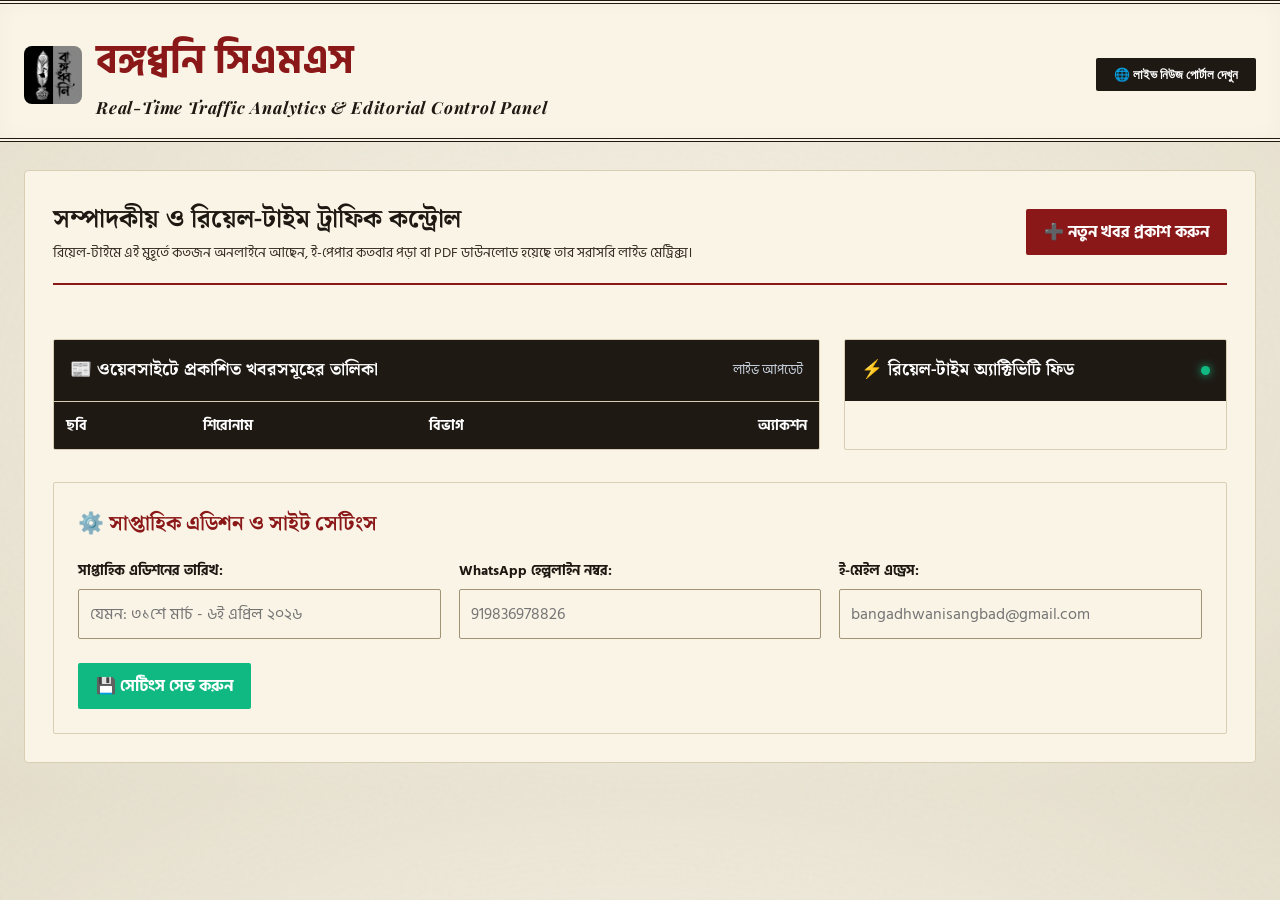
==== admin.html @ 68b6a3e7 "Initial commit for Bongo Dhoni frontend" ====
<!DOCTYPE html>
<html lang="bn">
<head>
  <meta charset="UTF-8">
  <meta name="viewport" content="width=device-width, initial-scale=1.0">
  <title>বঙ্গধ্বনি | এডমিন ড্যাশবোর্ড ও রিয়েল-টাইম ট্রাফিক কন্ট্রোল</title>
  <link rel="stylesheet" href="styles.css">
</head>
<body>

  <!-- ADMIN HEADER -->
  <header class="brand-header" style="padding: 24px 0 16px;">
    <div class="container brand-header-content" style="flex-direction: row; justify-content: space-between; align-items: center;">
      <div style="display: flex; align-items: center; gap: 14px;">
        <img src="logo.png" style="width: 58px; height: 58px; object-fit: contain; border-radius: 8px;" />
        <div class="brand-logo-area" style="align-items: flex-start;">
          <h1 class="brand-title" style="font-size: 2.5rem; color: var(--crimson);">বঙ্গধ্বনি সিএমএস</h1>
          <div class="shimmer-tagline">Real-Time Traffic Analytics & Editorial Control Panel</div>
        </div>
      </div>
      <div>
        <a href="index.html" target="_blank" class="epaper-btn-header" style="background: var(--navy); color: #FFF;">🌐 লাইভ নিউজ পোর্টাল দেখুন</a>
      </div>
    </div>
  </header>

  <main class="container">
    <div class="admin-wrapper">
      
      <!-- TOP NAV & ACTION BUTTON -->
      <div class="admin-top-nav">
        <div>
          <h2 style="font-family: var(--font-serif); color: var(--text-1); font-size: 1.6rem;">সম্পাদকীয় ও রিয়েল-টাইম ট্রাফিক কন্ট্রোল</h2>
          <p style="font-size: 0.9rem; color: var(--text-2);">রিয়েল-টাইমে এই মুহূর্তে কতজন অনলাইনে আছেন, ই-পেপার কতবার পড়া বা PDF ডাউনলোড হয়েছে তার সরাসরি লাইভ মেট্রিক্স।</p>
        </div>
        <button class="btn-action-primary" onclick="openModal('article-create-modal')">
          ➕ নতুন খবর প্রকাশ করুন
        </button>
      </div>

      <!-- REAL-TIME DASHBOARD STATS (4 CARDS) -->
      <div class="stat-grid" id="admin-stats-row"></div>

      <!-- MAIN CONTENT SPLIT: ARTICLES TABLE & LIVE EVENT LOG -->
      <div style="display: grid; grid-template-columns: 2fr 1fr; gap: 24px; margin-bottom: 32px;">
        
        <!-- PUBLISHED ARTICLES TABLE -->
        <div class="table-container">
          <div style="padding: 16px; background: var(--navy); color: #FFF; font-weight: bold; border-bottom: 1px solid var(--border); display: flex; justify-content: space-between; align-items: center;">
            <span style="font-family: var(--font-serif); font-size: 1.1rem;">📰 ওয়েবসাইটে প্রকাশিত খবরসমূহের তালিকা</span>
            <span style="font-size: 0.84rem; font-weight: normal; color: #CBD5E1;">লাইভ আপডেট</span>
          </div>
          <table>
            <thead>
              <tr>
                <th>ছবি</th>
                <th>শিরোনাম</th>
                <th>বিভাগ</th>
                <th style="text-align: right;">অ্যাকশন</th>
              </tr>
            </thead>
            <tbody id="articles-table-body"></tbody>
          </table>
        </div>

        <!-- REAL-TIME LIVE EVENT ACTIVITY FEED -->
        <div style="background: var(--bg-card); border: 1px solid var(--border); border-radius: var(--radius-xs); overflow: hidden; display: flex; flex-direction: column;">
          <div style="padding: 16px; background: var(--navy); color: #FFF; font-weight: bold; font-family: var(--font-serif); font-size: 1.1rem; display: flex; align-items: center; justify-content: space-between;">
            <span>⚡ রিয়েল-টাইম অ্যাক্টিভিটি ফিড</span>
            <span style="display:inline-block; width:9px; height:9px; background:#10B981; border-radius:50%; box-shadow: 0 0 8px #10B981;"></span>
          </div>
          <div id="event-logs-list" style="overflow-y: auto; max-height: 440px; flex-grow: 1;"></div>
        </div>

      </div>

      <!-- SITE & EDITION SETTINGS FORM -->
      <div style="background: var(--bg-card); border: 1px solid var(--border); border-radius: var(--radius-xs); padding: 24px;">
        <h3 style="font-family: var(--font-serif); margin-bottom: 18px; color: var(--crimson); font-size: 1.3rem;">⚙️ সাপ্তাহিক এডিশন ও সাইট সেটিংস</h3>
        <form onsubmit="saveSettingsHandler(event)">
          <div style="display: grid; grid-template-columns: 1fr 1fr 1fr; gap: 18px;">
            <div class="form-group">
              <label>সাপ্তাহিক এডিশনের তারিখ:</label>
              <input type="text" id="set-edition-date" class="form-control" placeholder="যেমন: ৩১শে মার্চ - ৬ই এপ্রিল ২০২৬" />
            </div>
            <div class="form-group">
              <label>WhatsApp হেল্পলাইন নম্বর:</label>
              <input type="text" id="set-hotline" class="form-control" placeholder="919836978826" />
            </div>
            <div class="form-group">
              <label>ই-মেইল এড্রেস:</label>
              <input type="email" id="set-email" class="form-control" placeholder="bangadhwanisangbad@gmail.com" />
            </div>
          </div>
          <button type="submit" class="btn-action-primary" style="background: #10B981; color: #FFF; margin-top: 8px;">💾 সেটিংস সেভ করুন</button>
        </form>
      </div>

    </div>
  </main>

  <!-- CREATE NEW ARTICLE MODAL -->
  <div class="modal-backdrop" id="article-create-modal">
    <div class="article-modal" style="max-width: 720px;">
      <div class="article-modal-header" style="display:flex; justify-content:space-between; align-items:center; margin-bottom:16px;">
        <h2 style="font-family: var(--font-serif); color: var(--crimson);">➕ নতুন খবর প্রকাশ ফর্ম</h2>
        <button class="btn-icon" onclick="closeModal('article-create-modal')" style="font-size: 1.5rem;">✕</button>
      </div>

      <form id="create-article-form" onsubmit="submitNewArticleForm(event)">
        <div class="form-group">
          <label>খবরের বিভাগ (Category):</label>
          <select id="new-art-category" class="form-control" required>
            <option value="rajya">রাজ্য-রাজধানী (State & Capital)</option>
            <option value="desh">দেশ ও রাজনীতি (National)</option>
            <option value="bharat">ভারত ডায়েরি (India Diary)</option>
            <option value="neighbour">প্রতিবেশীর উত্থান (Neighbour)</option>
            <option value="history">ইতিহাস ও কৃষ্টি (History & Culture)</option>
            <option value="opinion">আপনার দৃষ্টি (Opinion & Reader Tip)</option>
          </select>
        </div>


        <div class="form-group">
          <label>খবরের প্রধান শিরোনাম (Headline):</label>
          <input type="text" id="new-art-title" class="form-control" placeholder="শিরোনাম লিখুন..." required />
        </div>

        <div class="form-group">
          <label>সংক্ষিপ্ত তথ্য / সারসংক্ষেপ (Excerpt):</label>
          <textarea id="new-art-excerpt" class="form-control" placeholder="প্রথম অনুচ্ছেদ বা হাইলাইট..." required></textarea>
        </div>

        <div class="form-group">
          <label>ছবি (Image URL):</label>
          <input type="url" id="new-art-image" class="form-control" placeholder="https://images.unsplash.com/photo-..." />
        </div>

        <div class="form-group">
          <label>রিপোর্টার / লেখকের নাম:</label>
          <input type="text" id="new-art-author" class="form-control" placeholder="যেমন: নিজস্ব প্রতিনিধি / বিশ্বজিৎ গুহ" />
        </div>

        <div class="form-group">
          <label>সম্পূর্ণ বিষয়বস্তু (Full Body Content):</label>
          <textarea id="new-art-content" class="form-control" style="min-height:150px;" placeholder="খবরের সম্পূর্ণ মূল বয়ান..." required></textarea>
        </div>

        <div class="form-group" style="display: flex; align-items: center; gap: 8px;">
          <input type="checkbox" id="new-art-hero" style="width: 18px; height: 18px;" />
          <label for="new-art-hero" style="margin-bottom:0; cursor:pointer;">এই খবরটিকে হোমপেজের প্রধান 'Hero Lead' খবর হিসেব পিন করুন</label>
        </div>

        <div style="text-align: right; margin-top: 20px;">
          <button type="button" class="btn-icon" onclick="closeModal('article-create-modal')" style="padding: 10px 16px; margin-right: 8px;">বাতিল</button>
          <button type="submit" class="btn-action-primary">🚀 তাত্ক্ষণিক প্রকাশ করুন (Publish Now)</button>
        </div>
      </form>
    </div>
  </div>

  <!-- EDIT EXISTING ARTICLE MODAL -->
  <div class="modal-backdrop" id="article-edit-modal">
    <div class="article-modal" style="max-width: 720px;">
      <div class="article-modal-header" style="display:flex; justify-content:space-between; align-items:center; margin-bottom:16px;">
        <h2 style="font-family: var(--font-serif); color: var(--crimson);">✏️ খবর সম্পাদনা ফর্ম</h2>
        <button class="btn-icon" onclick="closeModal('article-edit-modal')" style="font-size: 1.5rem;">✕</button>
      </div>

      <form id="edit-article-form" onsubmit="submitEditArticleForm(event)">
        <input type="hidden" id="edit-art-id" />

        <div class="form-group">
          <label>খবরের বিভাগ (Category):</label>
          <select id="edit-art-category" class="form-control" required>
            <option value="rajya">রাজ্য-রাজধানী (State & Capital)</option>
            <option value="desh">দেশ ও রাজনীতি (National)</option>
            <option value="bharat">ভারত ডায়েরি (India Diary)</option>
            <option value="neighbour">প্রতিবেশীর উত্থান (Neighbour)</option>
            <option value="history">ইতিহাস ও কৃষ্টি (History & Culture)</option>
            <option value="opinion">আপনার দৃষ্টি (Opinion & Reader Tip)</option>
          </select>
        </div>

        <div class="form-group">
          <label>খবরের প্রধান শিরোনাম (Headline):</label>
          <input type="text" id="edit-art-title" class="form-control" required />
        </div>

        <div class="form-group">
          <label>সংক্ষিপ্ত তথ্য / সারসংক্ষেপ (Excerpt):</label>
          <textarea id="edit-art-excerpt" class="form-control" required></textarea>
        </div>

        <div class="form-group">
          <label>ছবি (Image URL):</label>
          <input type="url" id="edit-art-image" class="form-control" />
        </div>

        <div class="form-group">
          <label>রিপোর্টার / লেখকের নাম:</label>
          <input type="text" id="edit-art-author" class="form-control" />
        </div>

        <div class="form-group">
          <label>সম্পূর্ণ বিষয়বস্তু (Full Body Content):</label>
          <textarea id="edit-art-content" class="form-control" style="min-height:150px;" required></textarea>
        </div>

        <div class="form-group" style="display: flex; align-items: center; gap: 8px;">
          <input type="checkbox" id="edit-art-hero" style="width: 18px; height: 18px;" />
          <label for="edit-art-hero" style="margin-bottom:0; cursor:pointer;">এই খবরটিকে হোমপেজের প্রধান 'Hero Lead' খবর হিসেব পিন করুন</label>
        </div>

        <div style="text-align: right; margin-top: 20px;">
          <button type="button" class="btn-icon" onclick="closeModal('article-edit-modal')" style="padding: 10px 16px; margin-right: 8px;">বাতিল</button>
          <button type="submit" class="btn-action-primary" style="background:#2563EB; color:#FFF;">💾 পরিবর্তন সেভ করুন</button>
        </div>
      </form>
    </div>
  </div>

  <script src="cms-store.js"></script>
  <script src="admin.js"></script>
</body>
</html>
---- styles.css ----
/* ============================================================
   বঙ্গধ্বনি — Premium Vintage Retro Newspaper & Digital Journal
   Dribbble Retro Newspaper Inspired Aesthetic
   Palette: Aged Newsprint Parchment / Deep Ink Black / Vintage Crimson Red
   Typography: Noto Serif Bengali + Playfair Display + Cinzel + IM Fell English
   ============================================================ */

@import url('https://fonts.googleapis.com/css2?family=Cinzel:wght@500;700;900&family=IM+Fell+English:ital@0;1&family=Playfair+Display:ital,wght@0,600;0,800;0,900;1,600&family=Noto+Serif+Bengali:wght@400;500;600;700;800;900&family=Hind+Siliguri:wght@300;400;500;600;700&family=Inter:wght@400;500;600;700&display=swap');

/* ── DESIGN TOKENS (VINTAGE PARCHMENT NEWSPAPER THEME DEFAULT) ── */
:root, html[data-theme="light"] {
  /* Core Vintage Colors */
  --crimson:          #8B1818;
  --crimson-hover:    #6E1212;
  --crimson-dim:      rgba(139, 24, 24, 0.08);
  --crimson-border:   rgba(139, 24, 24, 0.3);

  --navy:             #1F1914;
  --navy-light:       #2E261F;

  /* Backgrounds — Aged Vintage Parchment Paper */
  --bg-base:          #F3ECD8;
  --bg-surface:       #F9F4E6;
  --bg-raised:        #EBE2C9;
  --bg-card:          #F9F4E6;
  --bg-card-hover:    #F2EBD7;
  --bg-glass:         rgba(249, 244, 230, 0.95);
  --bg-glass-light:   rgba(31, 25, 20, 0.03);
  --bg-quote:         #EAE0C5;

  /* Ink Text Colors */
  --text-1:           #1E1812;
  --text-2:           #382D22;
  --text-3:           #594939;
  --text-muted:       #806F5A;
  --text-link:        var(--crimson);

  /* Borders & Column Dividers */
  --border:           #D9CDB4;
  --border-strong:    #A39375;
  --border-crimson:   var(--crimson);

  /* Shadows */
  --shadow-sm:        0 2px 6px rgba(30, 24, 18, 0.08);
  --shadow-md:        0 8px 24px rgba(30, 24, 18, 0.12);
  --shadow-lg:        0 18px 45px rgba(30, 24, 18, 0.16);
  --shadow-crimson:   0 6px 24px rgba(139, 24, 24, 0.25);

  /* Fonts */
  --font-display:     'Cinzel', 'Playfair Display', Georgia, serif;
  --font-sans:        'Hind Siliguri', -apple-system, sans-serif;
  --font-serif:       'Noto Serif Bengali', 'Playfair Display', Georgia, serif;
  --font-vintage:     'Playfair Display', 'IM Fell English', Georgia, serif;
  --font-ui:          'Inter', sans-serif;

  /* Layout & Radii */
  --container:        1340px;
  --radius-xs:        2px;
  --radius-sm:        4px;
  --radius:           6px;
  --radius-lg:        10px;
  --radius-xl:        14px;

  /* Transitions */
  --ease:             cubic-bezier(0.16, 1, 0.3, 1);
  --transition:       0.28s var(--ease);
}

/* ── DARK MODE OVERRIDES (VINTAGE DARK INK) ──────────────── */
html[data-theme="dark"] {
  --bg-base:          #16120E;
  --bg-surface:       #201B15;
  --bg-raised:        #28221B;
  --bg-card:          #201B15;
  --bg-card-hover:    #2A231C;
  --bg-glass:         rgba(32, 27, 21, 0.92);
  --bg-glass-light:   rgba(255, 255, 255, 0.04);
  --bg-quote:         #2D251D;

  --text-1:           #F4ECD8;
  --text-2:           #D4C7A9;
  --text-3:           #A8997A;
  --text-muted:       #7A6E56;

  --border:           rgba(244, 236, 216, 0.15);
  --border-strong:    rgba(244, 236, 216, 0.28);

  --shadow-sm:        0 2px 8px rgba(0, 0, 0, 0.5);
  --shadow-md:        0 10px 28px rgba(0, 0, 0, 0.65);
  --shadow-lg:        0 20px 50px rgba(0, 0, 0, 0.8);
}

/* ── RESET & BASE STYLES ───────────────────────────────── */
*, *::before, *::after { box-sizing: border-box; margin: 0; padding: 0; }
html { font-size: 16px; scroll-behavior: smooth; -webkit-text-size-adjust: 100%; }
body {
  font-family: var(--font-sans);
  background: var(--bg-base);
  background-image: 
    radial-gradient(ellipse at center, rgba(255,255,255,0.4) 0%, rgba(0,0,0,0.06) 100%),
    url("data:image/svg+xml,%3Csvg viewBox='0 0 200 200' xmlns='http://www.w3.org/2000/svg'%3E%3Cfilter id='noiseFilter'%3E%3CfeTurbulence type='fractalNoise' baseFrequency='0.8' numOctaves='3' stitchTiles='stitch'/%3E%3C/filter%3E%3Crect width='100%25' height='100%25' filter='url(%23noiseFilter)' opacity='0.035'/%3E%3C/svg%3E");
  color: var(--text-1);
  line-height: 1.65;
  -webkit-font-smoothing: antialiased;
  -moz-osx-font-smoothing: grayscale;
  overflow-x: hidden;
  transition: background-color var(--transition), color var(--transition);
}
a { color: inherit; text-decoration: none; }
ul { list-style: none; }
img { 
  max-width: 100%; 
  height: auto; 
  display: block; 
}
.paper-sheet img, 
.epaper-thumbs-sidebar img, 
.hero-img-wrapper img, 
.sub-card-img img,
.real-logo-img {
  filter: none !important;
  image-rendering: -webkit-optimize-contrast;
}
button, input, select, textarea { font-family: inherit; font-size: inherit; }

/* Custom Scrollbar */
::-webkit-scrollbar { width: 8px; height: 8px; }
::-webkit-scrollbar-track { background: var(--bg-base); }
::-webkit-scrollbar-thumb { background: var(--border-strong); border-radius: 4px; }
::-webkit-scrollbar-thumb:hover { background: var(--crimson); }

/* ── SCROLL REVEAL ANIMATIONS ───────────────────────────── */
.reveal {
  opacity: 1;
  transform: translateY(0);
  transition: opacity 0.6s var(--ease), transform 0.6s var(--ease);
}
.reveal.visible {
  opacity: 1;
  transform: translateY(0);
}

.container {
  max-width: var(--container);
  margin: 0 auto;
  padding: 0 24px;
}

/* ── BADGES & TAGS ─────────────────────────────────────── */
.badge {
  display: inline-flex;
  align-items: center;
  gap: 5px;
  padding: 4px 10px;
  font-size: 0.72rem;
  font-weight: 700;
  border-radius: var(--radius-xs);
  letter-spacing: 0.3px;
  font-family: var(--font-ui);
  white-space: nowrap;
}
.badge-crimson {
  background: var(--crimson);
  color: #FFFFFF;
}
.badge-navy {
  background: var(--navy);
  color: #FFFFFF;
}
.badge-outline {
  background: transparent;
  border: 1px solid var(--crimson);
  color: var(--crimson);
}
.badge-live {
  background: rgba(16, 185, 129, 0.12);
  color: #10B981;
  border: 1px solid rgba(16, 185, 129, 0.3);
}

/* ================================================================
   TOP UTILITY BAR — Newspaper Edition Strip
   ================================================================ */
.top-bar {
  background: var(--navy);
  color: #F8FAFC;
  position: relative;
  z-index: 300;
}
.top-bar-content {
  display: flex;
  justify-content: space-between;
  align-items: center;
  height: 42px;
  gap: 16px;
}
.date-weather-info {
  display: flex;
  align-items: center;
  gap: 20px;
}
.date-item, .weather-item {
  display: flex;
  align-items: center;
  gap: 6px;
  color: #CBD5E1;
  font-size: 0.78rem;
  font-family: var(--font-ui);
  font-weight: 500;
}
.btn-location-trigger {
  background: transparent;
  border: none;
  color: inherit;
  font-family: inherit;
  font-size: inherit;
  cursor: pointer;
  display: inline-flex;
  align-items: center;
  gap: 4px;
  padding: 2px 6px;
  border-radius: 4px;
  transition: all 0.2s var(--ease);
}
.btn-location-trigger:hover {
  background: rgba(255, 255, 255, 0.18);
  color: #FFD700;
}
.top-bar-actions { display: flex; align-items: center; gap: 10px; }

.btn-icon {
  background: rgba(255, 255, 255, 0.1);
  border: 1px solid rgba(255, 255, 255, 0.15);
  color: #F8FAFC;
  cursor: pointer;
  padding: 5px 12px;
  border-radius: var(--radius-xs);
  display: flex;
  align-items: center;
  gap: 5px;
  font-size: 0.76rem;
  font-family: var(--font-ui);
  font-weight: 600;
  transition: all var(--transition);
}
.btn-icon:hover {
  background: var(--crimson);
  border-color: var(--crimson);
  color: #FFFFFF;
}

/* ================================================================
   CLASSIC VINTAGE RETRO NEWSPAPER MASTHEAD (DOUBLE-RULE BORDERS & EARPIECES)
   ================================================================ */
.vintage-header-tag {
  font-family: var(--font-vintage);
  font-size: 0.76rem;
  color: #D4C7A9;
  letter-spacing: 0.5px;
  background: rgba(255,255,255,0.1);
  padding: 3px 8px;
  border-radius: 2px;
  border: 1px dashed rgba(255,255,255,0.25);
}

.brand-header {
  position: relative;
  background: var(--bg-surface);
  padding: 20px 0 16px;
  text-align: center;
  border-top: 4px double var(--navy);
  border-bottom: 4px double var(--navy);
  box-shadow: inset 0 0 20px rgba(0,0,0,0.03);
}

.brand-header-content {
  display: flex;
  flex-direction: column;
  align-items: center;
  gap: 12px;
}

.vintage-masthead-grid {
  display: grid;
  grid-template-columns: 220px 1fr 220px;
  align-items: center;
  gap: 20px;
  width: 100%;
}

@media (max-width: 900px) {
  .vintage-masthead-grid {
    grid-template-columns: 1fr;
    text-align: center;
  }
}

.earpiece-box {
  background: var(--bg-raised);
  border: 2px solid var(--text-1);
  padding: 10px 14px;
  border-radius: 2px;
  display: flex;
  flex-direction: column;
  gap: 4px;
  text-align: center;
  position: relative;
  box-shadow: 2px 2px 0px var(--text-1);
}

.earpiece-title {
  font-family: var(--font-serif);
  font-size: 0.95rem;
  font-weight: 800;
  color: var(--crimson);
  border-bottom: 1px solid var(--border-strong);
  padding-bottom: 4px;
  letter-spacing: 0.5px;
}

.earpiece-detail {
  font-size: 0.78rem;
  font-weight: 600;
  color: var(--text-2);
  font-family: var(--font-ui);
}

.vintage-stamp-sm {
  display: inline-block;
  margin-top: 4px;
  padding: 2px 6px;
  font-size: 0.68rem;
  font-weight: 800;
  color: var(--crimson);
  border: 1.5px dashed var(--crimson);
  border-radius: 2px;
  transform: rotate(-2deg);
  background: rgba(139, 24, 24, 0.05);
}

.brand-logo-area {
  display: flex;
  flex-direction: column;
  align-items: center;
}

.logo-anchor {
  display: flex;
  align-items: center;
  justify-content: center;
  text-decoration: none;
  gap: 16px;
}

.brand-logo-wrapper {
  display: flex;
  align-items: center;
  gap: 16px;
}

.real-logo-img.vintage-logo-img {
  width: 88px;
  height: 88px;
  object-fit: contain;
  border-radius: 4px;
  border: 2px solid var(--text-1);
  padding: 4px;
  background: #FFF;
  filter: sepia(0.2) contrast(1.1);
  box-shadow: 3px 3px 0px var(--text-1);
}

.brand-title.vintage-title {
  font-family: var(--font-serif);
  font-size: 4.4rem;
  font-weight: 900;
  line-height: 1.05;
  letter-spacing: -1.5px;
  color: var(--crimson);
  text-shadow: 2px 2px 0px rgba(0, 0, 0, 0.08);
}

.vintage-ornament-line {
  color: var(--border-strong);
  font-size: 0.8rem;
  letter-spacing: 2px;
}

.brand-tagline-wrap {
  display: flex;
  align-items: center;
  justify-content: center;
  gap: 10px;
  margin-top: 4px;
}

.category-section-block {
  scroll-margin-top: 90px;
  transition: all 0.4s ease;
}

.shimmer-tagline {
  font-family: var(--font-vintage);
  font-size: 1.05rem;
  font-weight: 700;
  color: var(--text-1);
  letter-spacing: 0.8px;
  font-style: italic;
}

/* Vintage Sub-Bar Rules */
.vintage-sub-bar {
  display: flex;
  align-items: center;
  justify-content: space-around;
  gap: 16px;
  margin-top: 10px;
  padding: 8px 12px;
  border-top: 2px double var(--text-1);
  border-bottom: 2px double var(--text-1);
  width: 100%;
}

.meta-pill-vintage {
  font-family: var(--font-serif);
  font-size: 0.82rem;
  font-weight: 700;
  color: var(--text-2);
  text-transform: uppercase;
  letter-spacing: 0.5px;
}

.epaper-btn-header.vintage-btn {
  background: var(--navy);
  color: #FFFFFF;
  border: 1px solid var(--text-1);
  box-shadow: 2px 2px 0px var(--crimson);
  font-family: var(--font-serif);
  font-weight: 800;
}
.epaper-btn-header.vintage-btn:hover {
  background: var(--crimson);
  color: #FFF;
  transform: translateY(-1px);
}

/* ── VINTAGE DROP CAPS & NEWSPAPER TYPOGRAPHY ─────────────── */
.hero-excerpt::first-letter, 
.editorial-quote-text::first-letter,
.article-modal-body p:first-of-type::first-letter {
  font-size: 3.6rem;
  float: left;
  font-family: var(--font-vintage);
  font-weight: 900;
  line-height: 0.75;
  margin-right: 12px;
  margin-top: 4px;
  color: var(--crimson);
  text-shadow: 1px 1px 0px var(--bg-quote);
  border: 1px solid var(--border-strong);
  padding: 2px 8px 0px 8px;
  background: var(--bg-raised);
}

.epaper-btn-header {
  display: inline-flex;
  align-items: center;
  gap: 6px;
  background: var(--crimson);
  color: #FFFFFF;
  padding: 6px 18px;
  border-radius: var(--radius-xs);
  font-weight: 700;
  font-size: 0.8rem;
  font-family: var(--font-ui);
  cursor: pointer;
  border: none;
  transition: all var(--transition);
}
.epaper-btn-header:hover {
  background: var(--crimson-hover);
  transform: translateY(-1px);
}

/* ================================================================
   TOP CATEGORY NAVIGATION BAR
   ================================================================ */
.main-nav {
  background: linear-gradient(90deg, #700B0B 0%, #8B1818 50%, #700B0B 100%);
  color: #FFFFFF;
  position: sticky;
  top: 0;
  z-index: 200;
  box-shadow: 0 4px 12px rgba(0, 0, 0, 0.25);
  border-bottom: 2px solid #D4AF37;
}

.nav-container {
  display: flex;
  align-items: center;
  justify-content: space-between;
  height: 48px;
  gap: 12px;
}

.nav-links {
  display: flex;
  align-items: center;
  height: 100%;
  overflow-x: auto;
  scrollbar-width: none;
  gap: 4px;
  flex-grow: 1;
  min-width: 0;
}
.nav-links::-webkit-scrollbar { display: none; }

.nav-link {
  color: rgba(255, 255, 255, 0.92);
  padding: 0 14px;
  height: 100%;
  display: flex;
  align-items: center;
  font-size: 0.88rem;
  font-weight: 700;
  white-space: nowrap;
  transition: all var(--transition);
  position: relative;
  border-bottom: 3px solid transparent;
}

.nav-link:hover {
  color: #FFD700;
  background: rgba(0, 0, 0, 0.15);
  border-bottom-color: #FFD700;
}

.nav-link.active {
  color: #FFFFFF;
  background: rgba(0, 0, 0, 0.3);
  font-weight: 900;
  border-bottom: 3px solid #FFD700;
}
  cursor: pointer;
  border-bottom: 3px solid transparent;
}
.nav-link:hover {
  color: #FFFFFF;
  background: rgba(0, 0, 0, 0.15);
}
.nav-link.active {
  color: #FFFFFF;
  background: rgba(0, 0, 0, 0.22);
  border-bottom-color: #FFFFFF;
}

.nav-right-tools { display: flex; align-items: center; gap: 8px; flex-shrink: 0; }
.btn-nav-action {
  background: #FFFFFF;
  color: var(--crimson);
  padding: 6px 14px;
  border-radius: var(--radius-xs);
  cursor: pointer;
  display: flex;
  align-items: center;
  gap: 6px;
  font-size: 0.8rem;
  font-weight: 700;
  border: none;
  transition: all var(--transition);
}
.btn-nav-action:hover {
  background: var(--bg-raised);
  color: var(--navy);
}

/* ================================================================
   BREAKING NEWS TICKER (ANANDABAZAR STYLE)
   ================================================================ */
.ticker-wrapper {
  background: var(--bg-surface);
  border-bottom: 1px solid var(--border);
  padding: 10px 0;
  display: flex;
  align-items: center;
  gap: 14px;
  overflow: hidden;
}
.ticker-label {
  background: var(--crimson);
  color: #FFF;
  padding: 4px 12px;
  font-size: 0.72rem;
  font-weight: 800;
  text-transform: uppercase;
  font-family: var(--font-ui);
  display: flex;
  align-items: center;
  gap: 5px;
  flex-shrink: 0;
  border-radius: var(--radius-xs);
}
.ticker-marquee {
  flex-grow: 1;
  overflow: hidden;
  display: flex;
  align-items: center;
  mask-image: linear-gradient(90deg, transparent, black 3%, black 97%, transparent);
  -webkit-mask-image: linear-gradient(90deg, transparent, black 3%, black 97%, transparent);
}
.ticker-items {
  display: inline-flex;
  align-items: center;
  animation: marquee 45s linear infinite;
  white-space: nowrap;
}
.ticker-items:hover { animation-play-state: paused; }
.ticker-item {
  display: inline-flex;
  align-items: center;
  gap: 8px;
  padding: 0 32px 0 0;
  font-size: 0.88rem;
  font-weight: 600;
  color: var(--text-1);
  cursor: pointer;
  transition: color var(--transition);
}
.ticker-item:hover { color: var(--crimson); }

/* ================================================================
   DISTRICT NEWS SWITCHER (জেলার খবর - ANANDABAZAR PATRIKA STYLE)
   ================================================================ */
.district-bar {
  background: var(--bg-surface);
  border-bottom: 1px solid var(--border);
  padding: 12px 0;
}
.district-title {
  font-size: 0.85rem;
  font-weight: 800;
  color: var(--crimson);
  font-family: var(--font-serif);
  margin-right: 12px;
  flex-shrink: 0;
}
.district-pills {
  display: flex;
  align-items: center;
  gap: 8px;
  overflow-x: auto;
  scrollbar-width: none;
}
.district-pills::-webkit-scrollbar { display: none; }
.district-btn {
  background: var(--bg-raised);
  border: 1px solid var(--border);
  color: var(--text-2);
  padding: 5px 14px;
  border-radius: var(--radius-xs);
  font-size: 0.82rem;
  font-weight: 600;
  cursor: pointer;
  white-space: nowrap;
  transition: all var(--transition);
}
.district-btn:hover, .district-btn.active {
  background: var(--navy);
  color: #FFFFFF;
  border-color: var(--navy);
}

/* ================================================================
   MAIN NEWSPAPER CONTENT LAYOUT
   ================================================================ */
.main-content-layout {
  padding: 16px 0 44px;
  display: flex;
  flex-direction: column;
  gap: 24px;
}

.category-section-block {
  scroll-margin-top: 90px;
  background: var(--bg-card);
  border: 1px solid var(--border-strong);
  border-radius: var(--radius-sm);
  padding: 20px 24px;
  box-shadow: 0 2px 8px rgba(0, 0, 0, 0.04);
}

/* ── HERO LEAD STORY SECTION ───────────────────────────── */
.hero-news-card {
  display: grid;
  grid-template-columns: 1.4fr 1fr;
  gap: 28px;
  background: var(--bg-card);
  border: 1px solid var(--border);
  border-radius: var(--radius-sm);
  padding: 24px;
  cursor: pointer;
  transition: all var(--transition);
}
.hero-news-card:hover {
  border-color: var(--crimson);
  box-shadow: var(--shadow-md);
}

.hero-img-wrapper {
  width: 100%;
  height: 360px;
  border-radius: var(--radius-xs);
  overflow: hidden;
}
.hero-img-wrapper img {
  width: 100%;
  height: 100%;
  object-fit: cover;
  transition: transform 0.5s var(--ease);
}
.hero-news-card:hover .hero-img-wrapper img { transform: scale(1.04); }

.hero-body {
  display: flex;
  flex-direction: column;
  gap: 14px;
  justify-content: center;
}
.hero-title {
  font-family: var(--font-serif);
  font-size: 2.1rem;
  font-weight: 900;
  line-height: 1.3;
  color: var(--text-1);
  transition: color var(--transition);
}
.hero-news-card:hover .hero-title { color: var(--crimson); }

.hero-excerpt {
  font-size: 0.96rem;
  color: var(--text-2);
  line-height: 1.7;
}

.hero-bullets {
  list-style: none;
  display: flex;
  flex-direction: column;
  gap: 6px;
  font-size: 0.88rem;
  color: var(--text-2);
  border-top: 1px solid var(--border);
  padding-top: 10px;
}
.hero-bullets li::before {
  content: '🔴 ';
  font-size: 0.7rem;
}

/* ── 3-COLUMN NEWSPAPER BENTO GRID ─────────────────────── */
.section-header {
  display: flex;
  align-items: center;
  justify-content: space-between;
  margin-bottom: 20px;
  border-bottom: 2px solid var(--navy);
  padding-bottom: 8px;
}
.section-title {
  font-family: var(--font-serif);
  font-size: 1.45rem;
  font-weight: 900;
  color: var(--crimson);
}

/* ── ANANDABAZAR PATRIKA 2-COLUMN SECTION GRID ───────────── */
.anandabazar-section-grid {
  display: grid;
  grid-template-columns: 1.35fr 1fr;
  gap: 20px;
}
@media (max-width: 900px) {
  .anandabazar-section-grid {
    grid-template-columns: 1fr;
  }
}

.anandabazar-lead-card {
  background: var(--bg-card);
  border: 1px solid var(--border-strong);
  border-radius: var(--radius-xs);
  padding: 16px;
  display: flex;
  flex-direction: column;
  gap: 12px;
  cursor: pointer;
  transition: all var(--transition);
}
.anandabazar-lead-card:hover {
  border-color: var(--crimson);
  box-shadow: 0 4px 12px rgba(0, 0, 0, 0.06);
}
.anandabazar-lead-thumb {
  width: 100%;
  height: 280px;
  border-radius: var(--radius-xs);
  overflow: hidden;
}
.anandabazar-lead-thumb img {
  width: 100%;
  height: 100%;
  object-fit: cover;
  transition: transform 0.4s ease;
}
.anandabazar-lead-card:hover .anandabazar-lead-thumb img {
  transform: scale(1.03);
}

.anandabazar-side-stack {
  display: flex;
  flex-direction: column;
  gap: 12px;
}
.anandabazar-side-item {
  display: grid;
  grid-template-columns: 125px 1fr;
  gap: 14px;
  background: var(--bg-card);
  border: 1px solid var(--border-strong);
  border-radius: var(--radius-xs);
  padding: 10px 12px;
  cursor: pointer;
  align-items: center;
  transition: all var(--transition);
}
.anandabazar-side-item:hover {
  border-color: var(--crimson);
  background: var(--bg-raised);
  transform: translateX(2px);
}
.anandabazar-side-thumb {
  width: 125px;
  height: 90px;
  border-radius: var(--radius-xs);
  overflow: hidden;
  flex-shrink: 0;
}
.anandabazar-side-thumb img {
  width: 100%;
  height: 100%;
  object-fit: cover;
  transition: transform 0.4s ease;
}
.anandabazar-side-item:hover .anandabazar-side-thumb img {
  transform: scale(1.05);
}

.sub-news-grid {
  display: grid;
  grid-template-columns: repeat(3, 1fr);
  gap: 24px;
}
.news-card-sub {
  background: var(--bg-card);
  border: 1px solid var(--border);
  border-radius: var(--radius-sm);
  overflow: hidden;
  display: flex;
  flex-direction: column;
  transition: all var(--transition);
  cursor: pointer;
}
.news-card-sub:hover {
  border-color: var(--crimson);
  box-shadow: var(--shadow-md);
  transform: translateY(-3px);
}
.sub-card-img {
  height: 180px;
  width: 100%;
  overflow: hidden;
}
.sub-card-img img {
  width: 100%;
  height: 100%;
  object-fit: cover;
  transition: transform 0.5s var(--ease);
}
.news-card-sub:hover .sub-card-img img { transform: scale(1.05); }

.sub-card-content {
  padding: 18px;
  display: flex;
  flex-direction: column;
  flex-grow: 1;
  gap: 10px;
}
.sub-card-title {
  font-family: var(--font-serif);
  font-size: 1.1rem;
  font-weight: 800;
  line-height: 1.4;
  color: var(--text-1);
  transition: color var(--transition);
}
.news-card-sub:hover .sub-card-title { color: var(--crimson); }
.sub-card-snippet {
  font-size: 0.88rem;
  color: var(--text-2);
  line-height: 1.6;
}

/* ── EDITORIAL & OPINION COLUMN (BEIGE QUOTE BOX) ───────── */
.editorial-pick-card {
  background: var(--bg-quote);
  border-left: 5px solid var(--crimson);
  border-radius: var(--radius-xs);
  padding: 28px 32px;
  box-shadow: var(--shadow-sm);
}
.editorial-quote-title {
  font-family: var(--font-serif);
  font-size: 1.45rem;
  font-weight: 900;
  color: var(--crimson);
  margin-bottom: 10px;
}
.editorial-quote-text {
  font-family: var(--font-serif);
  font-size: 1.08rem;
  line-height: 1.8;
  color: var(--text-1);
  margin-bottom: 14px;
}

/* ── CULTURE & HISTORY HORIZONTAL LIST ─────────────────── */
.culture-section-wrapper {
  background: var(--bg-surface);
  border: 1px solid var(--border);
  border-radius: var(--radius-sm);
  padding: 28px;
}
.news-horizontal-list {
  display: grid;
  grid-template-columns: repeat(2, 1fr);
  gap: 20px;
}
.news-card-h {
  padding: 14px;
  display: grid;
  grid-template-columns: 130px 1fr;
  gap: 16px;
  align-items: center;
  cursor: pointer;
  border: 1px solid var(--border);
  border-radius: var(--radius-xs);
  background: var(--bg-card);
  transition: all var(--transition);
}
.news-card-h:hover {
  border-color: var(--crimson);
  background: var(--bg-raised);
}
.news-card-h-img {
  width: 130px;
  height: 88px;
  border-radius: var(--radius-xs);
  overflow: hidden;
}
.news-card-h-img img {
  width: 100%;
  height: 100%;
  object-fit: cover;
}
.news-card-h-title {
  font-family: var(--font-serif);
  font-size: 1rem;
  font-weight: 800;
  line-height: 1.4;
  color: var(--text-1);
}
.news-card-h:hover .news-card-h-title { color: var(--crimson); }

/* ================================================================
   BOTTOM 3-WIDGET ROW
   ================================================================ */
.bottom-widgets-grid {
  display: grid;
  grid-template-columns: 1fr 1fr 1fr;
  gap: 24px;
}

.widget-card {
  background: var(--bg-surface);
  border-radius: var(--radius-sm);
  border: 1px solid var(--border);
  padding: 24px;
}
.widget-title {
  font-family: var(--font-serif);
  font-size: 1.2rem;
  font-weight: 900;
  color: var(--navy);
  margin-bottom: 18px;
  padding-bottom: 10px;
  border-bottom: 2px solid var(--crimson);
}
[data-theme="dark"] .widget-title { color: #F8FAFC; }

.trending-list { display: flex; flex-direction: column; gap: 10px; }
.trending-item {
  display: flex;
  gap: 14px;
  align-items: flex-start;
  padding: 10px;
  border-radius: var(--radius-xs);
  cursor: pointer;
  border-bottom: 1px solid var(--border);
  transition: all var(--transition);
}
.trending-item:last-child { border-bottom: none; }
.trending-item:hover { background: var(--bg-raised); }
.trending-num {
  font-family: var(--font-display);
  font-size: 1.6rem;
  font-weight: 900;
  color: var(--crimson);
  line-height: 1;
  min-width: 28px;
}
.trending-text {
  font-size: 0.88rem;
  font-weight: 700;
  line-height: 1.45;
  color: var(--text-1);
}
.trending-item:hover .trending-text { color: var(--crimson); }

/* e-Paper Box Widget */
.epaper-widget-card {
  background: var(--navy);
  color: #FFFFFF;
  border-radius: var(--radius-sm);
  padding: 24px;
  text-align: center;
}

/* ================================================================
   NEXT-LEVEL VINTAGE RETRO E-PAPER WIDGET CARD
   ================================================================ */
.epaper-widget-nextlevel {
  position: relative;
  background: linear-gradient(145deg, #1e1310 0%, #360c0c 45%, #150908 100%) !important;
  border: 2px solid #D4AF37 !important;
  border-radius: 16px !important;
  padding: 24px 20px !important;
  display: flex;
  flex-direction: column;
  align-items: center;
  text-align: center;
  gap: 14px;
  box-shadow: 0 12px 36px rgba(0, 0, 0, 0.4), inset 0 0 20px rgba(212, 175, 55, 0.12) !important;
  overflow: hidden;
  transition: transform 0.4s var(--ease), box-shadow 0.4s var(--ease);
}

.epaper-widget-nextlevel:hover {
  transform: translateY(-4px);
  box-shadow: 0 16px 45px rgba(139, 24, 24, 0.35), inset 0 0 25px rgba(212, 175, 55, 0.25) !important;
}

/* Gold Corner Ornaments */
.epaper-card-gold-corner {
  position: absolute;
  width: 24px;
  height: 24px;
  border: 2px solid #D4AF37;
  pointer-events: none;
}
.epaper-card-gold-corner.top-left {
  top: 8px; left: 8px;
  border-right: none; border-bottom: none;
}
.epaper-card-gold-corner.top-right {
  top: 8px; right: 8px;
  border-left: none; border-bottom: none;
}

.badge-vintage-gold {
  background: linear-gradient(90deg, #D4AF37, #FFF5C0, #D4AF37);
  color: #2D0808;
  font-family: var(--font-serif);
  font-size: 0.76rem;
  font-weight: 900;
  padding: 4px 14px;
  border-radius: 20px;
  letter-spacing: 0.8px;
  box-shadow: 0 2px 8px rgba(0, 0, 0, 0.3);
  text-transform: uppercase;
  display: inline-block;
  margin-bottom: 8px;
}

.epaper-card-title {
  font-family: var(--font-serif);
  font-size: 1.45rem;
  font-weight: 900;
  color: #FFFFFF;
  letter-spacing: 0.5px;
  text-shadow: 0 2px 4px rgba(0,0,0,0.5);
  margin-bottom: 4px;
}

.epaper-card-subtitle {
  font-size: 0.84rem;
  color: #E2E8F0;
  line-height: 1.5;
  max-width: 90%;
  margin: 0 auto;
}

/* 3D Layered Newspaper Stack Preview */
.epaper-3d-stack-wrapper {
  position: relative;
  width: 170px;
  height: 220px;
  margin: 8px 0;
  cursor: pointer;
  perspective: 1000px;
}

.epaper-stack-layer {
  position: absolute;
  width: 100%;
  height: 100%;
  border-radius: 4px;
  box-shadow: 0 8px 20px rgba(0, 0, 0, 0.4);
  transition: transform 0.4s var(--ease), box-shadow 0.4s var(--ease);
}

.epaper-stack-layer.layer-3 {
  background: #EFE4CC;
  transform: rotate(-6deg) translate(-8px, 6px);
  border: 1px solid #C5B695;
  opacity: 0.7;
}

.epaper-stack-layer.layer-2 {
  background: #F5EBD6;
  transform: rotate(4deg) translate(6px, 3px);
  border: 1px solid #D4C5A3;
  opacity: 0.85;
}

.epaper-stack-layer.layer-1 {
  background: #FFFFFF;
  transform: rotate(0deg) translate(0, 0);
  border: 2px solid #D4AF37;
  overflow: hidden;
}

.epaper-3d-stack-wrapper:hover .layer-1 {
  transform: translateY(-8px) scale(1.03);
  box-shadow: 0 14px 30px rgba(212, 175, 55, 0.4);
}
.epaper-3d-stack-wrapper:hover .layer-2 {
  transform: rotate(6deg) translate(10px, 4px);
}
.epaper-3d-stack-wrapper:hover .layer-3 {
  transform: rotate(-8deg) translate(-12px, 8px);
}

.epaper-real-page-scan {
  width: 100%;
  height: 100%;
  object-fit: cover;
  image-rendering: -webkit-optimize-contrast;
}

.epaper-page-curl-corner {
  position: absolute;
  bottom: 0;
  right: 0;
  width: 0;
  height: 0;
  border-style: solid;
  border-width: 0 0 24px 24px;
  border-color: transparent transparent rgba(0,0,0,0.15) transparent;
  box-shadow: -2px -2px 4px rgba(0,0,0,0.2);
}

.epaper-live-badge {
  position: absolute;
  bottom: 6px;
  left: 6px;
  background: rgba(0, 0, 0, 0.85);
  color: #FFD700;
  font-size: 0.65rem;
  font-weight: 800;
  padding: 2px 8px;
  border-radius: 3px;
  border: 1px solid #D4AF37;
}

/* Quick Page Pills */
.epaper-quick-page-pills {
  display: flex;
  flex-wrap: wrap;
  justify-content: center;
  gap: 6px;
  margin-top: 2px;
}

.epaper-page-pill {
  background: rgba(255, 255, 255, 0.1);
  border: 1px solid rgba(212, 175, 55, 0.4);
  color: #FFF5C0;
  font-size: 0.72rem;
  font-weight: 700;
  padding: 3px 8px;
  border-radius: 3px;
  cursor: pointer;
  transition: all 0.2s ease;
}
.epaper-page-pill:hover, .epaper-page-pill.active {
  background: #D4AF37;
  color: #2D0808;
  border-color: #FFF;
}

/* Next Level Launch Button */
.btn-epaper-launch-nextlevel {
  width: 100%;
  background: linear-gradient(135deg, #8B1818 0%, #C8102E 50%, #8B1818 100%);
  color: #FFFFFF;
  border: 2px solid #D4AF37;
  border-radius: var(--radius-xs);
  padding: 12px;
  font-family: var(--font-serif);
  font-size: 1.02rem;
  font-weight: 900;
  cursor: pointer;
  box-shadow: 0 4px 15px rgba(200, 16, 46, 0.4);
  transition: all 0.3s ease;
  margin-top: 6px;
}
.btn-epaper-launch-nextlevel:hover {
  background: linear-gradient(135deg, #C8102E 0%, #E60000 50%, #C8102E 100%);
  border-color: #FFFFFF;
  box-shadow: 0 6px 22px rgba(212, 175, 55, 0.5);
  transform: translateY(-2px);
}

.epaper-meta-footer {
  font-size: 0.78rem;
  color: #CBD5E1;
  border-top: 1px dashed rgba(255,255,255,0.15);
  padding-top: 8px;
  width: 100%;
}

/* ================================================================
   NEXT-LEVEL TRENDING NEWS WIDGET STYLES
   ================================================================ */
.widget-card-nextlevel {
  background: var(--bg-card) !important;
  border: 1px solid var(--border-strong) !important;
  border-radius: 16px !important;
  padding: 22px 18px !important;
  box-shadow: 0 4px 16px rgba(0, 0, 0, 0.05) !important;
}

.trending-header-bar {
  margin-bottom: 14px;
  border-bottom: 2px solid var(--crimson);
  padding-bottom: 8px;
}

.widget-title-nextlevel {
  font-family: var(--font-serif);
  font-size: 1.3rem;
  font-weight: 900;
  color: var(--crimson);
  margin-top: 6px;
}

.trending-item-nextlevel {
  display: grid;
  grid-template-columns: 32px 75px 1fr;
  gap: 12px;
  align-items: center;
  padding: 10px 8px;
  border-bottom: 1px dashed var(--border-strong);
  cursor: pointer;
  border-radius: var(--radius-xs);
  transition: all 0.3s ease;
}
.trending-item-nextlevel:last-child {
  border-bottom: none;
}
.trending-item-nextlevel:hover {
  background: var(--bg-raised);
  transform: translateX(4px);
}

.trending-rank-badge {
  font-family: var(--font-serif);
  font-size: 1.2rem;
  font-weight: 900;
  width: 30px;
  height: 30px;
  border-radius: 50%;
  display: flex;
  align-items: center;
  justify-content: center;
  background: var(--navy);
  color: #FFF;
  box-shadow: 0 2px 6px rgba(0,0,0,0.2);
}
.trending-rank-badge.rank-1 {
  background: linear-gradient(135deg, #D4AF37, #8B1818);
  color: #FFF;
  border: 1px solid #FFF5C0;
}
.trending-rank-badge.rank-2 {
  background: linear-gradient(135deg, #8B1818, #C8102E);
}
.trending-rank-badge.rank-3 {
  background: linear-gradient(135deg, #1B365D, #2B4C7E);
}

.trending-thumb {
  width: 75px;
  height: 54px;
  border-radius: var(--radius-xs);
  overflow: hidden;
  border: 1px solid var(--border);
}
.trending-thumb img {
  width: 100%;
  height: 100%;
  object-fit: cover;
  transition: transform 0.4s ease;
}
.trending-item-nextlevel:hover .trending-thumb img {
  transform: scale(1.08);
}

.trending-item-title {
  font-family: var(--font-serif);
  font-size: 0.92rem;
  font-weight: 800;
  color: var(--text-1);
  line-height: 1.35;
  transition: color 0.2s ease;
}
.trending-item-nextlevel:hover .trending-item-title {
  color: var(--crimson);
}

/* ================================================================
   NEXT-LEVEL WHATSAPP TIP & HOTLINE WIDGET STYLES
   ================================================================ */
.tip-widget-nextlevel {
  position: relative;
  background: linear-gradient(145deg, #071c12 0%, #103a27 50%, #05140d 100%) !important;
  border: 2px solid #25D366 !important;
  border-radius: 16px !important;
  padding: 24px 20px !important;
  display: flex;
  flex-direction: column;
  gap: 14px;
  box-shadow: 0 12px 36px rgba(37, 211, 102, 0.15), inset 0 0 20px rgba(37, 211, 102, 0.08) !important;
  color: #FFFFFF !important;
  overflow: hidden;
  transition: transform 0.4s var(--ease), box-shadow 0.4s var(--ease);
}

.tip-widget-nextlevel:hover {
  transform: translateY(-4px);
  box-shadow: 0 16px 45px rgba(37, 211, 102, 0.28), inset 0 0 25px rgba(37, 211, 102, 0.15) !important;
}

.tip-card-gold-corner {
  position: absolute;
  width: 22px;
  height: 22px;
  border: 2px solid #25D366;
  pointer-events: none;
}
.tip-card-gold-corner.top-left {
  top: 8px; left: 8px;
  border-right: none; border-bottom: none;
}
.tip-card-gold-corner.top-right {
  top: 8px; right: 8px;
  border-left: none; border-bottom: none;
}
.tip-card-gold-corner.bottom-left {
  bottom: 8px; left: 8px;
  border-right: none; border-top: none;
}
.tip-card-gold-corner.bottom-right {
  bottom: 8px; right: 8px;
  border-left: none; border-top: none;
}

.tip-aesthetic-bottom-box {
  margin-top: auto;
  padding-top: 12px;
  border-top: 1px dashed rgba(37, 211, 102, 0.3);
  display: flex;
  flex-direction: column;
  gap: 8px;
}

.tip-contact-row {
  font-size: 0.78rem;
  color: #A7F3D0;
  display: flex;
  align-items: center;
  gap: 6px;
}
.tip-contact-row strong {
  color: #FFFFFF;
}

.tip-category-tags {
  display: flex;
  flex-wrap: wrap;
  gap: 6px;
  margin-top: 4px;
}

.tip-tag {
  background: rgba(37, 211, 102, 0.15);
  border: 1px solid rgba(37, 211, 102, 0.35);
  color: #A7F3D0;
  font-size: 0.68rem;
  font-weight: bold;
  padding: 2px 8px;
  border-radius: 12px;
}

.badge-vintage-emerald {
  background: linear-gradient(90deg, #25D366, #A7F3D0, #25D366);
  color: #042F1A;
  font-family: var(--font-serif);
  font-size: 0.75rem;
  font-weight: 900;
  padding: 4px 12px;
  border-radius: 20px;
  letter-spacing: 0.6px;
  box-shadow: 0 2px 8px rgba(0, 0, 0, 0.3);
  text-transform: uppercase;
  display: inline-block;
  margin-bottom: 8px;
}

.tip-widget-title {
  font-family: var(--font-serif);
  font-size: 1.45rem;
  font-weight: 900;
  color: #FFFFFF;
  letter-spacing: 0.5px;
  margin-bottom: 4px;
}

.tip-features-list {
  display: flex;
  flex-direction: column;
  gap: 8px;
  background: rgba(255, 255, 255, 0.06);
  border: 1px solid rgba(37, 211, 102, 0.25);
  border-radius: var(--radius-xs);
  padding: 12px;
}

.tip-feature-item {
  display: flex;
  align-items: center;
  gap: 8px;
  font-size: 0.84rem;
  color: #E2E8F0;
  line-height: 1.4;
}

.tip-feature-icon {
  font-size: 1.1rem;
}

.btn-whatsapp-tip-nextlevel {
  width: 100%;
  background: linear-gradient(135deg, #059669 0%, #25D366 50%, #059669 100%);
  color: #042F1A;
  border: 2px solid #A7F3D0;
  border-radius: var(--radius-xs);
  padding: 12px;
  font-family: var(--font-serif);
  font-size: 1rem;
  font-weight: 900;
  cursor: pointer;
  box-shadow: 0 4px 15px rgba(37, 211, 102, 0.35);
  transition: all 0.3s ease;
  display: flex;
  align-items: center;
  justify-content: center;
  gap: 8px;
  margin-top: 4px;
}
.btn-whatsapp-tip-nextlevel:hover {
  background: linear-gradient(135deg, #25D366 0%, #34D399 50%, #25D366 100%);
  border-color: #FFFFFF;
  box-shadow: 0 6px 22px rgba(37, 211, 102, 0.5);
  transform: translateY(-2px);
}

.epaper-preview-thumb {
  width: 130px;
  margin: 16px auto;
  border-radius: 4px;
  border: 2px solid #FFF;
}

.btn-epaper-launch {
  display: flex;
  width: 100%;
  align-items: center;
  justify-content: center;
  gap: 6px;
  background: var(--crimson);
  color: #FFF;
  padding: 11px;
  border-radius: var(--radius-xs);
  font-weight: 800;
  font-size: 0.88rem;
  margin-top: 14px;
  cursor: pointer;
  border: none;
  transition: all var(--transition);
}
.btn-epaper-launch:hover { background: var(--crimson-hover); }

/* WhatsApp Tip Widget */
.tip-widget {
  background: rgba(16, 185, 129, 0.08);
  border: 1px solid rgba(16, 185, 129, 0.25);
  border-radius: var(--radius-sm);
  padding: 24px;
}
.tip-title {
  font-weight: 800;
  font-size: 1.05rem;
  margin-bottom: 8px;
  color: #10B981;
  display: flex;
  align-items: center;
  gap: 6px;
}
.tip-desc { font-size: 0.86rem; margin-bottom: 16px; color: #E2E8F0; line-height: 1.5; font-weight: 500; }
.btn-whatsapp-tip {
  background: #10B981;
  color: #FFF;
  width: 100%;
  padding: 11px;
  border-radius: var(--radius-xs);
  border: none;
  font-weight: 800;
  font-size: 0.88rem;
  cursor: pointer;
  display: flex;
  align-items: center;
  justify-content: center;
  gap: 6px;
}

/* ================================================================
   MODAL DIALOGS
   ================================================================ */
.modal-backdrop {
  position: fixed;
  top: 0;
  left: 0;
  width: 100%;
  height: 100%;
  background: rgba(15, 23, 42, 0.85);
  backdrop-filter: blur(10px);
  z-index: 1000;
  display: flex;
  align-items: center;
  justify-content: center;
  opacity: 0;
  pointer-events: none;
  transition: opacity 0.3s var(--ease);
}
.modal-backdrop.active { opacity: 1; pointer-events: auto; }

.article-modal {
  background: var(--bg-surface);
  width: 92%;
  max-width: 840px;
  max-height: 90vh;
  border-radius: var(--radius-sm);
  overflow-y: auto;
  padding: 36px;
  position: relative;
  border: 1px solid var(--border);
  box-shadow: var(--shadow-lg);
}
.article-modal-title {
  font-family: var(--font-serif);
  font-size: 2rem;
  font-weight: 900;
  color: var(--text-1);
  margin: 14px 0;
}
.article-toolbar {
  display: flex;
  align-items: center;
  justify-content: space-between;
  background: var(--bg-raised);
  padding: 10px 16px;
  border-radius: var(--radius-xs);
  margin-bottom: 20px;
}
.article-modal-body {
  font-family: var(--font-serif);
  font-size: 1.1rem;
  line-height: 1.9;
  color: var(--text-2);
}
.article-modal-body p { margin-bottom: 18px; }

/* e-Paper Modal - NEXT IMPOSSIBLE PREMIUM UI/UX */
.epaper-modal-container {
  background: rgba(12, 14, 20, 0.85);
  backdrop-filter: blur(24px);
  -webkit-backdrop-filter: blur(24px);
  width: 96%;
  max-width: 1440px;
  height: 94vh;
  border-radius: 20px;
  display: flex;
  flex-direction: column;
  overflow: hidden;
  border: 1px solid rgba(255, 215, 0, 0.15);
  box-shadow: 0 40px 100px rgba(0,0,0,0.9), 0 0 0 1px rgba(255,215,0,0.1);
  transform: translateY(20px) scale(0.98);
  opacity: 0;
  animation: modalPremiumEntry 0.5s cubic-bezier(0.16, 1, 0.3, 1) forwards;
}

@keyframes modalPremiumEntry {
  to { transform: translateY(0) scale(1); opacity: 1; }
}

.epaper-modal-header {
  background: linear-gradient(135deg, #1a0505 0%, #080808 100%);
  color: #FFF;
  padding: 16px 28px;
  display: flex;
  align-items: center;
  justify-content: space-between;
  border-bottom: 1px solid rgba(255, 215, 0, 0.2);
  box-shadow: 0 10px 30px rgba(0,0,0,0.5);
  position: relative;
  z-index: 10;
}

.epaper-modal-body {
  display: grid;
  grid-template-columns: 260px 1fr;
  flex-grow: 1;
  overflow: hidden;
  background: transparent;
}

.epaper-thumbs-sidebar {
  background: rgba(0, 0, 0, 0.4);
  border-right: 1px solid rgba(255, 215, 0, 0.1);
  padding: 20px;
  overflow-y: auto;
  display: flex;
  flex-direction: column;
  gap: 16px;
}
.epaper-thumbs-sidebar::-webkit-scrollbar { width: 6px; }
.epaper-thumbs-sidebar::-webkit-scrollbar-thumb { background: rgba(255,215,0,0.3); border-radius: 4px; }

.thumb-item {
  background: rgba(255, 255, 255, 0.03);
  border: 2px solid rgba(255, 255, 255, 0.05);
  border-radius: 12px;
  padding: 8px;
  cursor: pointer;
  text-align: center;
  color: var(--text-3);
  transition: all 0.3s cubic-bezier(0.25, 0.8, 0.25, 1);
  box-shadow: 0 4px 15px rgba(0,0,0,0.4);
}
.thumb-item img {
  border-radius: 6px;
  transition: transform 0.3s ease;
}
.thumb-item:hover {
  background: rgba(255, 255, 255, 0.06);
  border-color: rgba(255, 215, 0, 0.4);
  transform: translateY(-4px);
  box-shadow: 0 12px 24px rgba(0,0,0,0.6);
  color: #FFF;
}
.thumb-item.active { 
  border-color: #FFD700; 
  color: #FFD700; 
  background: rgba(255, 215, 0, 0.05);
  box-shadow: 0 8px 25px rgba(255,215,0,0.25);
  transform: scale(1.04);
}
.thumb-item.active img {
  border-radius: 6px;
}

.epaper-stage-view {
  padding: 40px;
  overflow: auto;
  display: flex;
  justify-content: center;
  background: radial-gradient(circle at center, rgba(30,35,45,0.6) 0%, rgba(5,8,12,0.9) 100%);
}
.epaper-stage-view::-webkit-scrollbar { width: 10px; height: 10px; }
.epaper-stage-view::-webkit-scrollbar-thumb { background: rgba(255,255,255,0.2); border-radius: 5px; }

.paper-sheet {
  background: linear-gradient(135deg, #fdfbf7 0%, #f2ebd9 100%);
  color: #111111;
  width: 860px;
  min-height: 1200px;
  padding: 40px;
  border-radius: 4px;
  border: 1px solid rgba(255,255,255,0.5);
  box-shadow: 0 30px 80px rgba(0,0,0,0.8), 0 0 120px rgba(0,0,0,0.4), inset 0 0 40px rgba(0,0,0,0.03);
  transition: transform 0.4s cubic-bezier(0.1, 0.9, 0.2, 1);
  transform-origin: top center;
}
.sheet-header-print { border-bottom: 3px double #111; padding-bottom: 10px; margin-bottom: 18px; text-align: center; }
.sheet-brand-name { font-family: var(--font-serif); font-size: 3.6rem; font-weight: 900; color: #111; }
.sheet-sub-meta { display: flex; justify-content: space-between; border-top: 1px solid #111; border-bottom: 1px solid #111; padding: 4px 0; font-size: 0.85rem; font-weight: 700; }
.sheet-content-grid { display: grid; grid-template-columns: 2fr 1fr; gap: 20px; }
.print-lead-headline { font-family: var(--font-serif); font-size: 2rem; font-weight: 900; margin-bottom: 10px; }

/* ================================================================
   FOOTER
   ================================================================ */
.site-footer {
  background: var(--navy);
  color: #CBD5E1;
  padding: 52px 0 28px;
  border-top: 4px solid var(--crimson);
}
.footer-grid {
  display: grid;
  grid-template-columns: 2fr 1fr 1fr 1.5fr;
  gap: 40px;
  margin-bottom: 40px;
}
.footer-brand {
  font-family: var(--font-serif);
  font-size: 2.2rem;
  font-weight: 900;
  color: #FFFFFF;
  margin-bottom: 12px;
}
.footer-links-title {
  color: #FFFFFF;
  font-family: var(--font-sans);
  font-size: 1rem;
  font-weight: 800;
  margin-bottom: 14px;
  padding-bottom: 6px;
  border-bottom: 1px solid rgba(255,255,255,0.15);
}
.footer-links-list { display: flex; flex-direction: column; gap: 10px; font-size: 0.88rem; }
.footer-links-list a:hover { color: var(--crimson); }
.footer-bottom {
  border-top: 1px solid rgba(255,255,255,0.1);
  padding-top: 20px;
  display: flex;
  justify-content: space-between;
  font-size: 0.8rem;
  color: var(--text-muted);
}

/* ================================================================
   ADMIN PORTAL
   ================================================================ */
.admin-wrapper {
  max-width: 1280px;
  margin: 28px auto;
  background: var(--bg-surface);
  padding: 28px;
  border-radius: var(--radius-sm);
  border: 1px solid var(--border);
}
.admin-top-nav {
  display: flex;
  align-items: center;
  justify-content: space-between;
  border-bottom: 2px solid var(--crimson);
  padding-bottom: 18px;
  margin-bottom: 24px;
}
.stat-grid {
  display: grid;
  grid-template-columns: repeat(4, 1fr);
  gap: 18px;
  margin-bottom: 30px;
}
.stat-card {
  padding: 20px;
  border-radius: var(--radius-xs);
  border: 1px solid var(--border);
}
.table-container {
  background: var(--bg-card);
  border: 1px solid var(--border);
  border-radius: var(--radius-xs);
  overflow: hidden;
}
table { width: 100%; border-collapse: collapse; }
th {
  background: var(--navy);
  color: #FFF;
  padding: 12px;
  text-align: left;
  font-size: 0.88rem;
  font-weight: 700;
}
td { padding: 12px; }
.btn-action-primary {
  background: var(--crimson);
  color: #FFF;
  padding: 10px 18px;
  border: none;
  border-radius: var(--radius-xs);
  font-weight: 800;
  cursor: pointer;
}
.form-group { margin-bottom: 16px; }
.form-group label { display: block; font-weight: 700; margin-bottom: 6px; font-size: 0.9rem; }
.form-control {
  width: 100%;
  padding: 11px;
  border: 1px solid var(--border-strong);
  border-radius: var(--radius-xs);
  background: var(--bg-card);
  color: var(--text-1);
  outline: none;
}
.form-control:focus { border-color: var(--crimson); }

/* ================================================================
   ANANDABAZAR PATRIKA 2-COLUMN BENTO GRID SYSTEM
   ================================================================ */
.anandabazar-section-grid {
  display: grid !important;
  grid-template-columns: 1.2fr 1fr;
  gap: 20px;
  width: 100%;
  margin-top: 10px;
  align-items: stretch;
}

.anandabazar-lead-card {
  background: var(--bg-card);
  border: 1px solid var(--border-strong);
  border-radius: var(--radius-xs);
  padding: 16px;
  display: flex;
  flex-direction: column;
  gap: 10px;
  box-shadow: 0 4px 12px rgba(0, 0, 0, 0.05);
  transition: transform 0.25s ease, box-shadow 0.25s ease;
  cursor: pointer;
}
.anandabazar-lead-card:hover {
  transform: translateY(-2px);
  box-shadow: 0 8px 24px rgba(200, 16, 46, 0.12);
  border-color: var(--crimson);
}

.anandabazar-lead-thumb {
  width: 100%;
  height: 250px;
  border-radius: var(--radius-xs);
  overflow: hidden;
  position: relative;
  background: var(--bg-quote);
}
.anandabazar-lead-thumb img {
  width: 100%;
  height: 100%;
  object-fit: cover;
  transition: transform 0.4s ease;
}
.anandabazar-lead-card:hover .anandabazar-lead-thumb img {
  transform: scale(1.03);
}

.anandabazar-side-stack {
  display: flex;
  flex-direction: column;
  gap: 12px;
  justify-content: space-between;
}

.anandabazar-side-item {
  background: var(--bg-card);
  border: 1px solid var(--border);
  border-radius: var(--radius-xs);
  padding: 12px;
  display: flex;
  gap: 12px;
  align-items: center;
  box-shadow: 0 2px 8px rgba(0, 0, 0, 0.03);
  transition: transform 0.2s ease, border-color 0.2s ease;
  cursor: pointer;
}
.anandabazar-side-item:hover {
  transform: translateX(4px);
  border-color: var(--crimson);
  background: var(--bg-raised);
}

.anandabazar-side-thumb {
  width: 95px;
  height: 75px;
  flex-shrink: 0;
  border-radius: 4px;
  overflow: hidden;
  background: var(--bg-quote);
}
.anandabazar-side-thumb img {
  width: 100%;
  height: 100%;
  object-fit: cover;
}

@media (max-width: 850px) {
  .anandabazar-section-grid {
    grid-template-columns: 1fr;
  }
}

/* ================================================================
   RESPONSIVE
   ================================================================ */
@media (max-width: 1024px) {
  .hero-news-card { grid-template-columns: 1fr; }
  .sub-news-grid { grid-template-columns: repeat(2, 1fr); }
  .bottom-widgets-grid { grid-template-columns: 1fr; }
  .stat-grid { grid-template-columns: 1fr 1fr; }
  .news-horizontal-list { grid-template-columns: 1fr; }
}

@media (max-width: 640px) {
  .sub-news-grid { grid-template-columns: 1fr; }
  .brand-title { font-size: 2.8rem; }
  .footer-grid { grid-template-columns: 1fr; }
}

/* ================================================================
   DEDICATED LEGAL COPYRIGHT MODAL STYLES
   ================================================================ */
.legal-modal-container {
  background: var(--bg-card);
  border: 2px solid #D4AF37;
  border-radius: var(--radius-sm);
  max-width: 720px;
  width: 92%;
  max-height: 88vh;
  display: flex;
  flex-direction: column;
  box-shadow: 0 20px 50px rgba(0, 0, 0, 0.6);
  overflow: hidden;
  animation: modalSlideUp 0.3s ease-out;
}

.legal-modal-header {
  background: linear-gradient(135deg, #1e1310 0%, #360c0c 50%, #150908 100%);
  padding: 18px 24px;
  display: flex;
  align-items: center;
  justify-content: space-between;
  border-bottom: 2px solid #D4AF37;
}

.legal-modal-body {
  padding: 24px;
  overflow-y: auto;
  display: flex;
  flex-direction: column;
  gap: 18px;
  color: var(--text-1);
}

.legal-section-block {
  background: var(--bg-surface);
  border: 1px solid var(--border-strong);
  border-left: 4px solid var(--navy);
  border-radius: var(--radius-xs);
  padding: 16px 20px;
}

.legal-section-block.warning-block {
  border-left-color: var(--crimson);
  background: rgba(200, 16, 46, 0.04);
}

.legal-section-block h3 {
  font-family: var(--font-serif);
  font-size: 1.1rem;
  font-weight: 800;
  color: var(--crimson);
  margin-bottom: 8px;
}

.legal-section-block p {
  font-size: 0.92rem;
  line-height: 1.7;
  color: var(--text-2);
}

.legal-modal-footer {
  padding: 16px 24px;
  background: var(--bg-raised);
  border-top: 1px solid var(--border);
  display: flex;
  justify-content: center;
}

.btn-legal-accept {
  background: linear-gradient(135deg, #8B1818 0%, #C8102E 100%);
  color: #FFF;
  border: 1px solid #D4AF37;
  padding: 10px 24px;
  border-radius: var(--radius-xs);
  font-family: var(--font-serif);
  font-size: 0.95rem;
  font-weight: bold;
  cursor: pointer;
  box-shadow: 0 4px 12px rgba(139, 24, 24, 0.3);
  transition: all 0.2s ease;
}
.btn-legal-accept:hover {
  background: #C8102E;
  transform: translateY(-1px);
}

/* PRINT MEDIA FOR PDF */
@media print {
  body * { visibility: hidden; }
  .paper-sheet, .paper-sheet * { visibility: visible; }
  .paper-sheet { position: absolute; left: 0; top: 0; width: 100%; box-shadow: none; }
}
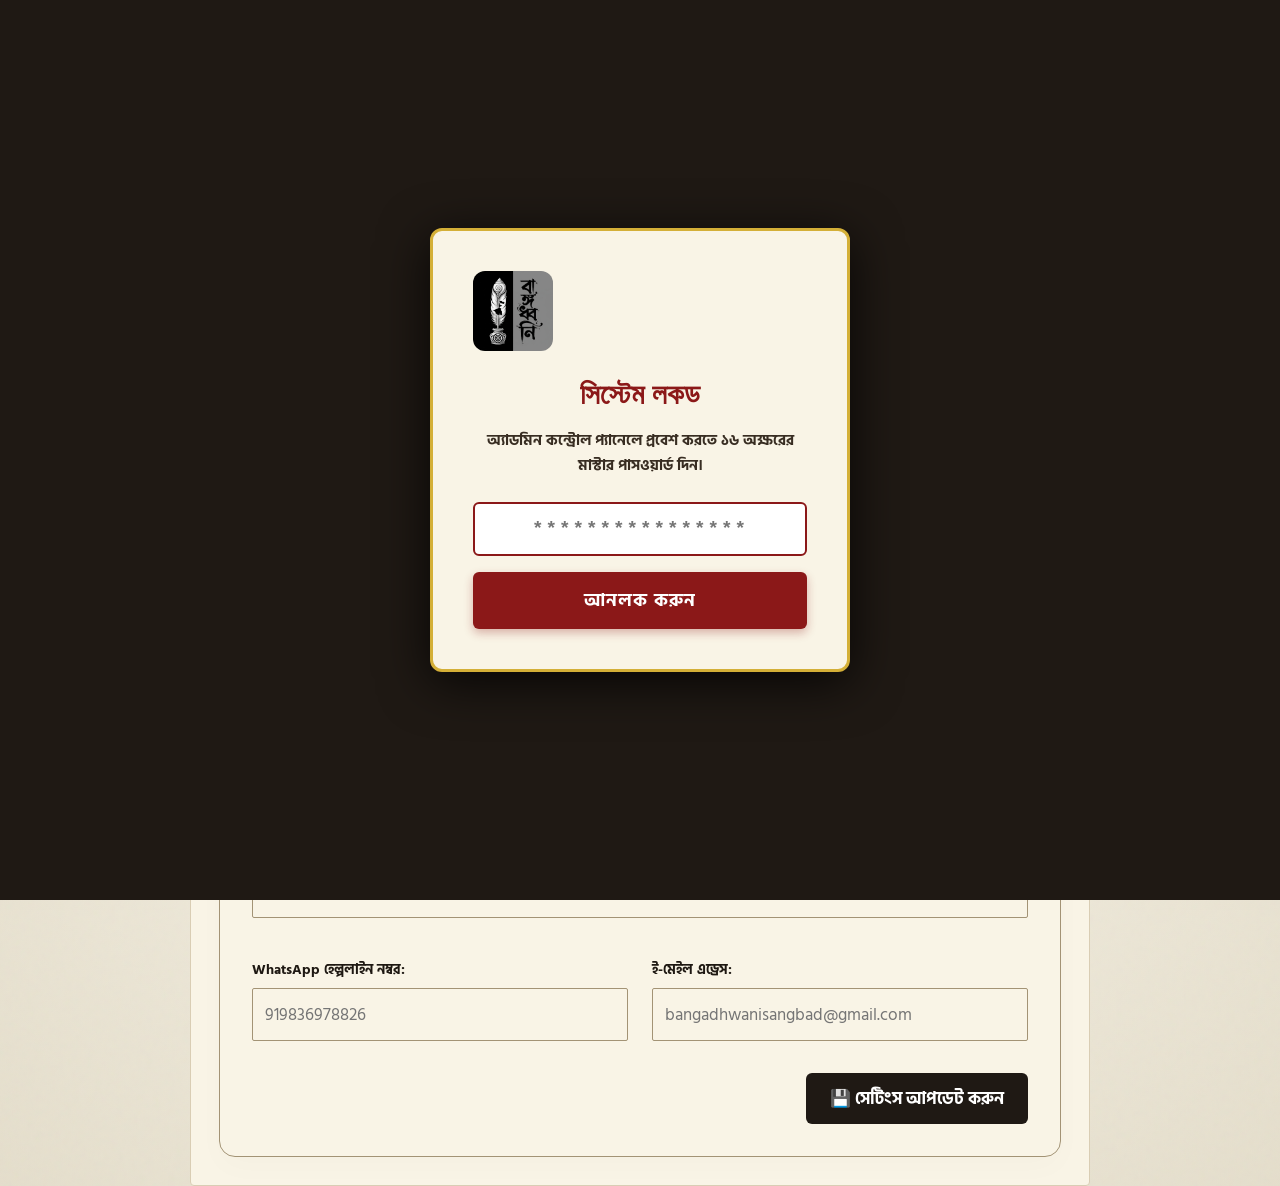
==== commit 1004eb47: "Admin UI redesign and security updates" ====
--- a/admin.html
+++ b/admin.html
@@ -7,7 +7,43 @@
   <link rel="stylesheet" href="styles.css">
 </head>
 <body>
+  <!-- ADMIN PASSWORD LOCK SCREEN -->
+  <div id="adminAuthOverlay" style="position:fixed; top:0; left:0; width:100%; height:100%; background:#1F1914; z-index:999999; display:flex; flex-direction:column; align-items:center; justify-content:center;">
+    <div style="background:#F9F4E6; padding:40px; border-radius:12px; box-shadow:0 10px 50px rgba(0,0,0,0.8); border:3px solid #D4AF37; text-align:center; max-width:420px; width:90%;">
+      <img src="logo.png" style="width:80px; margin-bottom:20px; border-radius:12px;" />
+      <h2 style="font-family:serif; color:#8B1818; margin-bottom:10px; font-weight:900; font-size:1.8rem;">সিস্টেম লকড</h2>
+      <p style="color:#382D22; font-size:0.95rem; margin-bottom:24px; font-weight:bold;">অ্যাডমিন কন্ট্রোল প্যানেলে প্রবেশ করতে ১৬ অক্ষরের মাস্টার পাসওয়ার্ড দিন।</p>
+      <input type="password" id="adminPassInput" placeholder="****************" style="width:100%; padding:14px; border:2px solid #8B1818; border-radius:6px; margin-bottom:16px; font-family:monospace; text-align:center; font-size:1.2rem; outline:none; font-weight:bold; letter-spacing:2px; box-sizing:border-box;" onkeypress="if(event.key === 'Enter') checkAdminPassword()" />
+      <p id="adminPassError" style="color:red; font-size:0.85rem; margin-top:-10px; margin-bottom:14px; display:none; font-weight:bold;">অ্যাক্সেস ডিনাইড! ভুল পাসওয়ার্ড।</p>
+      <button onclick="checkAdminPassword()" style="width:100%; padding:14px; background:#8B1818; color:#FFFFFF; border:none; border-radius:6px; font-weight:bold; cursor:pointer; font-size:1.1rem; text-transform:uppercase; letter-spacing:1px; box-shadow:0 4px 10px rgba(139,24,24,0.3);">আনলক করুন</button>
+    </div>
+  </div>
+  <script>
+    if (sessionStorage.getItem('isAdminAuthenticated') === 'true') {
+      document.getElementById('adminAuthOverlay').style.display = 'none';
+    }
 
+    // Anti-tamper: Prevent users from simply deleting the HTML overlay in DevTools
+    setInterval(() => {
+      if (sessionStorage.getItem('isAdminAuthenticated') !== 'true') {
+        const overlay = document.getElementById('adminAuthOverlay');
+        if (!overlay || overlay.style.display === 'none') {
+          document.body.innerHTML = '<div style="background:#000; color:red; height:100vh; display:flex; align-items:center; justify-content:center; font-family:monospace; font-size:2rem; font-weight:bold;">SECURITY BREACH DETECTED. UNAUTHORIZED ACCESS BLOCKED.</div>';
+        }
+      }
+    }, 500);
+
+    function checkAdminPassword() {
+      const pass = document.getElementById('adminPassInput').value;
+      // Obfuscated password check (Base64) to hide the plain text from casual inspect
+      if (btoa(pass) === 'azlYJHZQMiNtNFYhOGIxTg==') { 
+        sessionStorage.setItem('isAdminAuthenticated', 'true');
+        document.getElementById('adminAuthOverlay').style.display = 'none';
+      } else {
+        document.getElementById('adminPassError').style.display = 'block';
+      }
+    }
+  </script>
   <!-- ADMIN HEADER -->
   <header class="brand-header" style="padding: 24px 0 16px;">
     <div class="container brand-header-content" style="flex-direction: row; justify-content: space-between; align-items: center;">
@@ -25,201 +61,69 @@
   </header>
 
   <main class="container">
-    <div class="admin-wrapper">
+    <div class="admin-wrapper" style="max-width: 900px; margin: 0 auto; display: flex; flex-direction: column; gap: 32px;">
       
-      <!-- TOP NAV & ACTION BUTTON -->
-      <div class="admin-top-nav">
-        <div>
-          <h2 style="font-family: var(--font-serif); color: var(--text-1); font-size: 1.6rem;">সম্পাদকীয় ও রিয়েল-টাইম ট্রাফিক কন্ট্রোল</h2>
-          <p style="font-size: 0.9rem; color: var(--text-2);">রিয়েল-টাইমে এই মুহূর্তে কতজন অনলাইনে আছেন, ই-পেপার কতবার পড়া বা PDF ডাউনলোড হয়েছে তার সরাসরি লাইভ মেট্রিক্স।</p>
-        </div>
-        <button class="btn-action-primary" onclick="openModal('article-create-modal')">
-          ➕ নতুন খবর প্রকাশ করুন
-        </button>
+      <!-- HERO WELCOME -->
+      <div style="text-align: center; margin-bottom: 10px;">
+        <h2 style="font-family: var(--font-serif); font-size: 2.2rem; color: var(--text-1); margin-bottom: 8px;">সাপ্তাহিক ই-পেপার পাবলিশার</h2>
+        <p style="color: var(--text-2); font-size: 1.05rem;">আপনার সাপ্তাহিক ই-পেপার (PDF/JPGs) আপলোড করুন। সিস্টেম স্বয়ংক্রিয়ভাবে সেকশন ও পেজগুলো ওয়েবসাইটের জন্য প্রস্তুত করবে।</p>
       </div>
 
-      <!-- REAL-TIME DASHBOARD STATS (4 CARDS) -->
-      <div class="stat-grid" id="admin-stats-row"></div>
-
-      <!-- MAIN CONTENT SPLIT: ARTICLES TABLE & LIVE EVENT LOG -->
-      <div style="display: grid; grid-template-columns: 2fr 1fr; gap: 24px; margin-bottom: 32px;">
+      <!-- PDF UPLOAD ZONE -->
+      <div class="upload-zone" id="pdf-upload-zone" style="background: var(--bg-card); border: 2px dashed var(--border-strong); border-radius: 16px; padding: 60px 40px; text-align: center; cursor: pointer; transition: all 0.3s ease; position: relative; overflow: hidden; box-shadow: 0 10px 30px rgba(0,0,0,0.02);" onmouseover="this.style.borderColor='var(--crimson)'; this.style.background='rgba(139,24,24,0.02)';" onmouseout="this.style.borderColor='var(--border-strong)'; this.style.background='var(--bg-card)';">
+        <div id="upload-content-default">
+          <div style="font-size: 3.5rem; margin-bottom: 16px;">📄</div>
+          <h3 style="font-family: var(--font-serif); font-size: 1.5rem; color: var(--navy); margin-bottom: 12px;">নতুন এডিশন (PDF) আপলোড করুন</h3>
+          <p style="color: var(--text-2); margin-bottom: 24px; font-size: 0.95rem;">এখানে ক্লিক করুন অথবা আপনার PDF ফাইলটি ড্র্যাগ করে এখানে এনে ছেড়ে দিন। (সর্বোচ্চ সাইজ: 50MB)</p>
+          <button class="btn-action-primary" style="background: var(--crimson); font-size: 1.1rem; padding: 14px 28px; border-radius: 8px;" onclick="simulatePdfUpload(event)">
+            আপলোড ফাইল সিলেক্ট করুন
+          </button>
+        </div>
         
-        <!-- PUBLISHED ARTICLES TABLE -->
-        <div class="table-container">
-          <div style="padding: 16px; background: var(--navy); color: #FFF; font-weight: bold; border-bottom: 1px solid var(--border); display: flex; justify-content: space-between; align-items: center;">
-            <span style="font-family: var(--font-serif); font-size: 1.1rem;">📰 ওয়েবসাইটে প্রকাশিত খবরসমূহের তালিকা</span>
-            <span style="font-size: 0.84rem; font-weight: normal; color: #CBD5E1;">লাইভ আপডেট</span>
+        <!-- PROGRESS BAR (Hidden by default) -->
+        <div id="upload-progress-container" style="display: none; flex-direction: column; align-items: center; justify-content: center; height: 100%;">
+          <div style="font-size: 2.5rem; margin-bottom: 16px;" class="spin-anim">⚙️</div>
+          <h3 style="font-family: var(--font-serif); font-size: 1.3rem; color: var(--navy); margin-bottom: 16px;" id="upload-status-text">AI অ্যানালাইসিস চলছে... দয়া করে অপেক্ষা করুন...</h3>
+          <div style="width: 80%; height: 8px; background: var(--border); border-radius: 4px; overflow: hidden;">
+            <div id="upload-progress-bar" style="height: 100%; width: 0%; background: var(--crimson); transition: width 0.3s ease;"></div>
           </div>
-          <table>
-            <thead>
-              <tr>
-                <th>ছবি</th>
-                <th>শিরোনাম</th>
-                <th>বিভাগ</th>
-                <th style="text-align: right;">অ্যাকশন</th>
-              </tr>
-            </thead>
-            <tbody id="articles-table-body"></tbody>
-          </table>
         </div>
-
-        <!-- REAL-TIME LIVE EVENT ACTIVITY FEED -->
-        <div style="background: var(--bg-card); border: 1px solid var(--border); border-radius: var(--radius-xs); overflow: hidden; display: flex; flex-direction: column;">
-          <div style="padding: 16px; background: var(--navy); color: #FFF; font-weight: bold; font-family: var(--font-serif); font-size: 1.1rem; display: flex; align-items: center; justify-content: space-between;">
-            <span>⚡ রিয়েল-টাইম অ্যাক্টিভিটি ফিড</span>
-            <span style="display:inline-block; width:9px; height:9px; background:#10B981; border-radius:50%; box-shadow: 0 0 8px #10B981;"></span>
-          </div>
-          <div id="event-logs-list" style="overflow-y: auto; max-height: 440px; flex-grow: 1;"></div>
-        </div>
-
       </div>
 
-      <!-- SITE & EDITION SETTINGS FORM -->
-      <div style="background: var(--bg-card); border: 1px solid var(--border); border-radius: var(--radius-xs); padding: 24px;">
-        <h3 style="font-family: var(--font-serif); margin-bottom: 18px; color: var(--crimson); font-size: 1.3rem;">⚙️ সাপ্তাহিক এডিশন ও সাইট সেটিংস</h3>
+      <!-- UPLOAD SUCCESS MESSAGE (Hidden by default) -->
+      <div id="upload-success-message" style="display: none; background: #ECFDF5; border: 1px solid #10B981; border-radius: 12px; padding: 24px; text-align: center;">
+        <h3 style="color: #047857; font-family: var(--font-serif); font-size: 1.4rem; margin-bottom: 12px;">✅ এডিশন সফলভাবে অ্যানালাইজ করা হয়েছে!</h3>
+        <p style="color: #065F46; font-size: 0.95rem; margin-bottom: 16px; line-height: 1.6;">AI সিস্টেম আপনার PDF-এর সমস্ত নিউজ ক্যাটাগরি, হেডলাইন এবং পেজ নম্বর সফলভাবে রিড করেছে। যেহেতু আপনার সাইটটি স্ট্যাটিক, তাই লেটেস্ট আপডেটগুলো ইউজারদের কাছে পৌঁছাতে দয়া করে আপনার গিটহাব রিপোজিটরিতে <b>Push</b> করুন।</p>
+        <button class="btn-action-primary" style="background: #10B981; color: white;" onclick="window.location.reload()">নতুন আরেকটি এডিশন আপলোড করুন</button>
+      </div>
+
+      <!-- SITE SETTINGS FORM -->
+      <div style="background: var(--bg-card); border: 1px solid var(--border-strong); border-radius: 16px; padding: 32px; box-shadow: 0 10px 30px rgba(0,0,0,0.02);">
+        <h3 style="font-family: var(--font-serif); margin-bottom: 24px; color: var(--navy); font-size: 1.4rem; border-bottom: 1px solid var(--border); padding-bottom: 12px;">⚙️ এডিশন ও কন্ট্যাক্ট সেটিংস</h3>
         <form onsubmit="saveSettingsHandler(event)">
-          <div style="display: grid; grid-template-columns: 1fr 1fr 1fr; gap: 18px;">
-            <div class="form-group">
-              <label>সাপ্তাহিক এডিশনের তারিখ:</label>
-              <input type="text" id="set-edition-date" class="form-control" placeholder="যেমন: ৩১শে মার্চ - ৬ই এপ্রিল ২০২৬" />
+          <div style="display: grid; grid-template-columns: 1fr 1fr; gap: 24px;">
+            <div class="form-group" style="grid-column: span 2;">
+              <label style="font-weight: bold; color: var(--text-1);">সাপ্তাহিক এডিশনের তারিখ:</label>
+              <input type="text" id="set-edition-date" class="form-control" placeholder="যেমন: ৩১শে মার্চ - ৬ই এপ্রিল ২০২৬" style="padding: 12px; font-size: 1.05rem;" />
             </div>
             <div class="form-group">
-              <label>WhatsApp হেল্পলাইন নম্বর:</label>
-              <input type="text" id="set-hotline" class="form-control" placeholder="919836978826" />
+              <label style="font-weight: bold; color: var(--text-1);">WhatsApp হেল্পলাইন নম্বর:</label>
+              <input type="text" id="set-hotline" class="form-control" placeholder="919836978826" style="padding: 12px; font-size: 1.05rem;" />
             </div>
             <div class="form-group">
-              <label>ই-মেইল এড্রেস:</label>
-              <input type="email" id="set-email" class="form-control" placeholder="bangadhwanisangbad@gmail.com" />
+              <label style="font-weight: bold; color: var(--text-1);">ই-মেইল এড্রেস:</label>
+              <input type="email" id="set-email" class="form-control" placeholder="bangadhwanisangbad@gmail.com" style="padding: 12px; font-size: 1.05rem;" />
             </div>
           </div>
-          <button type="submit" class="btn-action-primary" style="background: #10B981; color: #FFF; margin-top: 8px;">💾 সেটিংস সেভ করুন</button>
+          <div style="text-align: right; margin-top: 16px;">
+            <button type="submit" class="btn-action-primary" style="background: var(--navy); color: #FFF; padding: 12px 24px; font-size: 1.05rem; border-radius: 6px;">💾 সেটিংস আপডেট করুন</button>
+          </div>
         </form>
       </div>
 
     </div>
   </main>
 
-  <!-- CREATE NEW ARTICLE MODAL -->
-  <div class="modal-backdrop" id="article-create-modal">
-    <div class="article-modal" style="max-width: 720px;">
-      <div class="article-modal-header" style="display:flex; justify-content:space-between; align-items:center; margin-bottom:16px;">
-        <h2 style="font-family: var(--font-serif); color: var(--crimson);">➕ নতুন খবর প্রকাশ ফর্ম</h2>
-        <button class="btn-icon" onclick="closeModal('article-create-modal')" style="font-size: 1.5rem;">✕</button>
-      </div>
-
-      <form id="create-article-form" onsubmit="submitNewArticleForm(event)">
-        <div class="form-group">
-          <label>খবরের বিভাগ (Category):</label>
-          <select id="new-art-category" class="form-control" required>
-            <option value="rajya">রাজ্য-রাজধানী (State & Capital)</option>
-            <option value="desh">দেশ ও রাজনীতি (National)</option>
-            <option value="bharat">ভারত ডায়েরি (India Diary)</option>
-            <option value="neighbour">প্রতিবেশীর উত্থান (Neighbour)</option>
-            <option value="history">ইতিহাস ও কৃষ্টি (History & Culture)</option>
-            <option value="opinion">আপনার দৃষ্টি (Opinion & Reader Tip)</option>
-          </select>
-        </div>
-
-
-        <div class="form-group">
-          <label>খবরের প্রধান শিরোনাম (Headline):</label>
-          <input type="text" id="new-art-title" class="form-control" placeholder="শিরোনাম লিখুন..." required />
-        </div>
-
-        <div class="form-group">
-          <label>সংক্ষিপ্ত তথ্য / সারসংক্ষেপ (Excerpt):</label>
-          <textarea id="new-art-excerpt" class="form-control" placeholder="প্রথম অনুচ্ছেদ বা হাইলাইট..." required></textarea>
-        </div>
-
-        <div class="form-group">
-          <label>ছবি (Image URL):</label>
-          <input type="url" id="new-art-image" class="form-control" placeholder="https://images.unsplash.com/photo-..." />
-        </div>
-
-        <div class="form-group">
-          <label>রিপোর্টার / লেখকের নাম:</label>
-          <input type="text" id="new-art-author" class="form-control" placeholder="যেমন: নিজস্ব প্রতিনিধি / বিশ্বজিৎ গুহ" />
-        </div>
-
-        <div class="form-group">
-          <label>সম্পূর্ণ বিষয়বস্তু (Full Body Content):</label>
-          <textarea id="new-art-content" class="form-control" style="min-height:150px;" placeholder="খবরের সম্পূর্ণ মূল বয়ান..." required></textarea>
-        </div>
-
-        <div class="form-group" style="display: flex; align-items: center; gap: 8px;">
-          <input type="checkbox" id="new-art-hero" style="width: 18px; height: 18px;" />
-          <label for="new-art-hero" style="margin-bottom:0; cursor:pointer;">এই খবরটিকে হোমপেজের প্রধান 'Hero Lead' খবর হিসেব পিন করুন</label>
-        </div>
-
-        <div style="text-align: right; margin-top: 20px;">
-          <button type="button" class="btn-icon" onclick="closeModal('article-create-modal')" style="padding: 10px 16px; margin-right: 8px;">বাতিল</button>
-          <button type="submit" class="btn-action-primary">🚀 তাত্ক্ষণিক প্রকাশ করুন (Publish Now)</button>
-        </div>
-      </form>
-    </div>
-  </div>
-
-  <!-- EDIT EXISTING ARTICLE MODAL -->
-  <div class="modal-backdrop" id="article-edit-modal">
-    <div class="article-modal" style="max-width: 720px;">
-      <div class="article-modal-header" style="display:flex; justify-content:space-between; align-items:center; margin-bottom:16px;">
-        <h2 style="font-family: var(--font-serif); color: var(--crimson);">✏️ খবর সম্পাদনা ফর্ম</h2>
-        <button class="btn-icon" onclick="closeModal('article-edit-modal')" style="font-size: 1.5rem;">✕</button>
-      </div>
-
-      <form id="edit-article-form" onsubmit="submitEditArticleForm(event)">
-        <input type="hidden" id="edit-art-id" />
-
-        <div class="form-group">
-          <label>খবরের বিভাগ (Category):</label>
-          <select id="edit-art-category" class="form-control" required>
-            <option value="rajya">রাজ্য-রাজধানী (State & Capital)</option>
-            <option value="desh">দেশ ও রাজনীতি (National)</option>
-            <option value="bharat">ভারত ডায়েরি (India Diary)</option>
-            <option value="neighbour">প্রতিবেশীর উত্থান (Neighbour)</option>
-            <option value="history">ইতিহাস ও কৃষ্টি (History & Culture)</option>
-            <option value="opinion">আপনার দৃষ্টি (Opinion & Reader Tip)</option>
-          </select>
-        </div>
-
-        <div class="form-group">
-          <label>খবরের প্রধান শিরোনাম (Headline):</label>
-          <input type="text" id="edit-art-title" class="form-control" required />
-        </div>
-
-        <div class="form-group">
-          <label>সংক্ষিপ্ত তথ্য / সারসংক্ষেপ (Excerpt):</label>
-          <textarea id="edit-art-excerpt" class="form-control" required></textarea>
-        </div>
-
-        <div class="form-group">
-          <label>ছবি (Image URL):</label>
-          <input type="url" id="edit-art-image" class="form-control" />
-        </div>
-
-        <div class="form-group">
-          <label>রিপোর্টার / লেখকের নাম:</label>
-          <input type="text" id="edit-art-author" class="form-control" />
-        </div>
-
-        <div class="form-group">
-          <label>সম্পূর্ণ বিষয়বস্তু (Full Body Content):</label>
-          <textarea id="edit-art-content" class="form-control" style="min-height:150px;" required></textarea>
-        </div>
-
-        <div class="form-group" style="display: flex; align-items: center; gap: 8px;">
-          <input type="checkbox" id="edit-art-hero" style="width: 18px; height: 18px;" />
-          <label for="edit-art-hero" style="margin-bottom:0; cursor:pointer;">এই খবরটিকে হোমপেজের প্রধান 'Hero Lead' খবর হিসেব পিন করুন</label>
-        </div>
-
-        <div style="text-align: right; margin-top: 20px;">
-          <button type="button" class="btn-icon" onclick="closeModal('article-edit-modal')" style="padding: 10px 16px; margin-right: 8px;">বাতিল</button>
-          <button type="submit" class="btn-action-primary" style="background:#2563EB; color:#FFF;">💾 পরিবর্তন সেভ করুন</button>
-        </div>
-      </form>
-    </div>
-  </div>
-
   <script src="cms-store.js"></script>
   <script src="admin.js"></script>
 </body>
--- a/styles.css
+++ b/styles.css
@@ -2063,4 +2063,11 @@
   .paper-sheet { position: absolute; left: 0; top: 0; width: 100%; box-shadow: none; }
 }
 
-
+@keyframes spin {
+  0% { transform: rotate(0deg); }
+  100% { transform: rotate(360deg); }
+}
+.spin-anim {
+  animation: spin 2s linear infinite;
+  display: inline-block;
+}
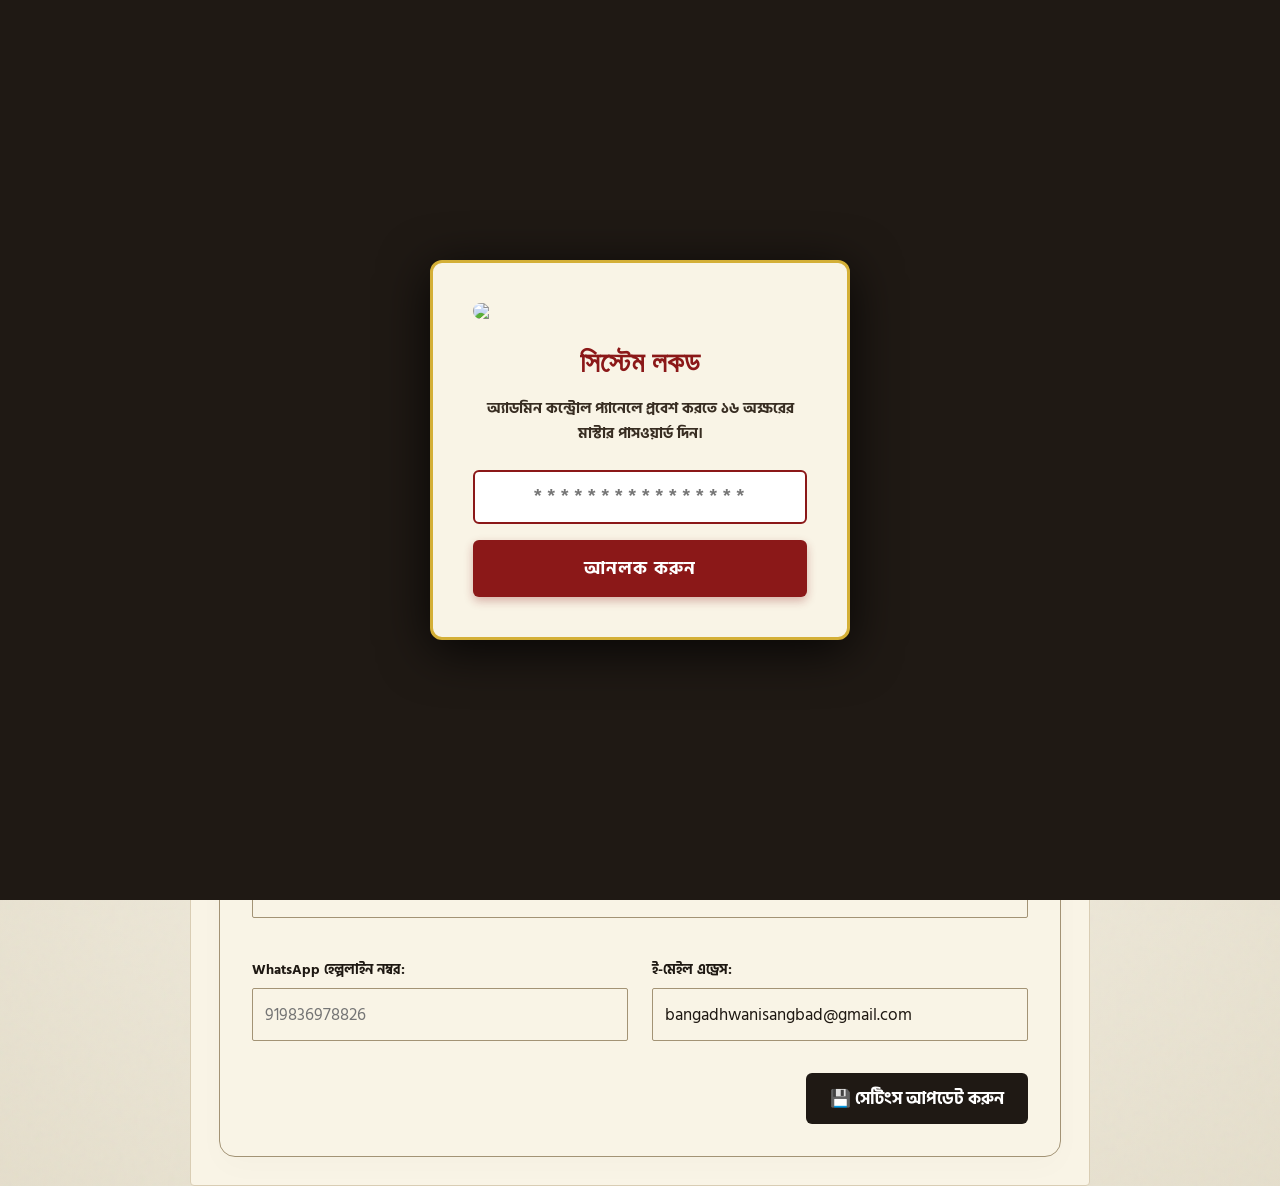
==== commit 94eca7b0: "Add favicon to index.html and admin.html" ====
--- a/admin.html
+++ b/admin.html
@@ -5,6 +5,7 @@
   <meta name="viewport" content="width=device-width, initial-scale=1.0">
   <title>বঙ্গধ্বনি | এডমিন ড্যাশবোর্ড ও রিয়েল-টাইম ট্রাফিক কন্ট্রোল</title>
   <link rel="stylesheet" href="styles.css">
+  <link rel="icon" type="image/png" href="logo1.png">
 </head>
 <body>
   <!-- ADMIN PASSWORD LOCK SCREEN -->
--- a/styles.css
+++ b/styles.css
@@ -2071,3 +2071,204 @@
   animation: spin 2s linear infinite;
   display: inline-block;
 }
+
+/* ================================================================
+   COMPREHENSIVE MOBILE RESPONSIVENESS (SMARTPHONES & TABLETS)
+   ================================================================ */
+@media (max-width: 900px) {
+  /* General Containers */
+  .container { padding: 0 16px !important; }
+  
+  /* Brand Header */
+  .brand-header-content { flex-direction: column !important; align-items: center !important; text-align: center; gap: 16px; }
+  .brand-logo-area { align-items: center !important; text-align: center; }
+  .brand-title { font-size: 2.2rem !important; }
+  
+  /* Main Nav */
+  .main-nav-list { flex-wrap: wrap; justify-content: center; gap: 12px; padding: 10px 0; }
+  .main-nav-link { font-size: 0.95rem; padding: 6px 12px; }
+  
+  /* Grids to Single Column */
+  .vintage-masthead-grid { grid-template-columns: 1fr !important; gap: 16px; }
+  .hero-news-card { grid-template-columns: 1fr !important; }
+  .anandabazar-section-grid { grid-template-columns: 1fr !important; }
+  .sub-news-grid { grid-template-columns: 1fr !important; }
+  .news-horizontal-list { grid-template-columns: 1fr !important; }
+  .bottom-widgets-grid { grid-template-columns: 1fr !important; }
+  .footer-grid { grid-template-columns: 1fr !important; gap: 24px; text-align: center; }
+  
+  /* Top Nav Date & Auth */
+  .top-nav-content { flex-direction: column; text-align: center; gap: 8px; }
+  
+  /* Section Header */
+  .section-header-nextlevel { flex-direction: column; text-align: center; gap: 12px; }
+  
+  /* Article Modals */
+  .article-modal-split { grid-template-columns: 1fr !important; }
+  .article-modal { padding: 20px; width: 95%; margin: 10px auto; }
+  .article-modal-image img { height: auto !important; max-height: 250px; }
+  .article-modal-title { font-size: 1.6rem !important; }
+  
+  /* E-Paper Modal */
+  .epaper-modal { padding: 16px; width: 95%; margin: 10px auto; }
+  .epaper-modal-header { flex-direction: column; text-align: center; gap: 16px; }
+  .epaper-controls { flex-wrap: wrap; justify-content: center; gap: 10px; }
+  .sheet-content-grid { grid-template-columns: 1fr !important; }
+  .print-header { flex-direction: column; align-items: center; text-align: center; gap: 16px; }
+  
+  /* Admin Panel */
+  .admin-wrapper { padding: 16px; gap: 24px; }
+  .upload-zone { padding: 30px 20px !important; }
+  .admin-wrapper > div form > div { grid-template-columns: 1fr !important; }
+}
+
+@media (max-width: 480px) {
+  /* Extra Small Devices (Phones) */
+  .brand-title { font-size: 1.8rem !important; }
+  .shimmer-tagline { font-size: 0.8rem; }
+  .date-bar { font-size: 0.8rem; }
+  .hero-badge { font-size: 0.75rem; padding: 4px 10px; }
+  .hero-title { font-size: 1.5rem; }
+  .section-title-nextlevel { font-size: 1.4rem; }
+  .news-horizontal-list-item { grid-template-columns: 90px 1fr !important; }
+  .epaper-widget-nextlevel, .widget-card-nextlevel, .tip-widget-nextlevel { padding: 20px 16px !important; }
+}
+
+/* NEW HEADER STYLES */
+.category-section-block .section-header > div:first-child {
+  display: none !important;
+}
+
+.new-banner-header {
+  padding: 0;
+  background: #FFF;
+  border-bottom: none;
+  border-top: none;
+  box-shadow: 0 4px 10px rgba(0,0,0,0.1);
+}
+
+.new-banner-container {
+  max-width: 1200px;
+  margin: 0 auto;
+  padding: 15px 15px 0 15px;
+}
+
+.new-banner-grid {
+  display: flex;
+  justify-content: center;
+  align-items: center;
+  flex-wrap: nowrap;
+  gap: 50px;
+}
+
+.banner-logo-left {
+  flex: 0 0 auto;
+  display: flex;
+  justify-content: flex-end;
+}
+
+.banner-logo-left img, .right-logo-img {
+  height: 140px;
+  width: 140px;
+  object-fit: contain;
+}
+
+.banner-center-title {
+  flex: 2;
+  display: flex;
+  flex-direction: column;
+  align-items: center;
+  text-align: center;
+}
+
+.banner-h1 {
+  font-family: var(--font-serif);
+  font-size: 5.5rem;
+  font-weight: 900;
+  color: #000;
+  margin: 0;
+  line-height: 1;
+  letter-spacing: -2px;
+  position: relative;
+  -webkit-text-stroke: 1px #fff;
+  text-shadow: 2px 2px 0 #000, 3px 3px 0 #000, 4px 4px 0 #000, -1px -1px 0 #000, 1px -1px 0 #000, -1px 1px 0 #000, 1px 1px 0 #000, 0px 4px 8px rgba(0,0,0,0.4);
+}
+
+.banner-subtitle-wrap {
+  display: flex;
+  align-items: flex-end;
+  justify-content: center;
+  gap: 20px;
+  margin-top: 5px;
+  width: 100%;
+}
+
+.banner-subtitle {
+  font-family: var(--font-serif);
+  font-size: 1.3rem;
+  font-weight: 700;
+  color: #000;
+}
+
+.banner-price {
+  flex: 1;
+  text-align: left;
+  font-size: 0.85rem;
+  font-weight: bold;
+  color: #000;
+  padding-bottom: 2px;
+}
+
+.banner-logo-right {
+  flex: 0 0 auto;
+  display: flex;
+  justify-content: flex-start;
+}
+
+.banner-bottom-bar {
+  background: #FF6600;
+  color: #FFF;
+  text-align: center;
+  padding: 6px 0;
+  margin-top: 15px;
+  border-bottom: 5px solid #591008;
+  width: 100%;
+}
+
+.banner-bottom-bar span {
+  font-family: var(--font-serif);
+  font-size: 1.1rem;
+  font-weight: 700;
+  letter-spacing: 0.5px;
+}
+
+@media (max-width: 900px) {
+  .new-banner-grid {
+    flex-wrap: wrap;
+    justify-content: center;
+    gap: 20px;
+  }
+  .banner-logo-left, .banner-logo-right {
+    flex: unset;
+    width: 100%;
+    justify-content: center;
+  }
+  .banner-center-title {
+    order: -1;
+    margin-bottom: 15px;
+  }
+  .banner-h1 {
+    font-size: 4rem;
+  }
+}
+@media (max-width: 600px) {
+  .banner-h1 {
+    font-size: 3rem;
+  }
+  .banner-subtitle {
+    font-size: 1.1rem;
+  }
+  .banner-price {
+    font-size: 0.75rem;
+  }
+}
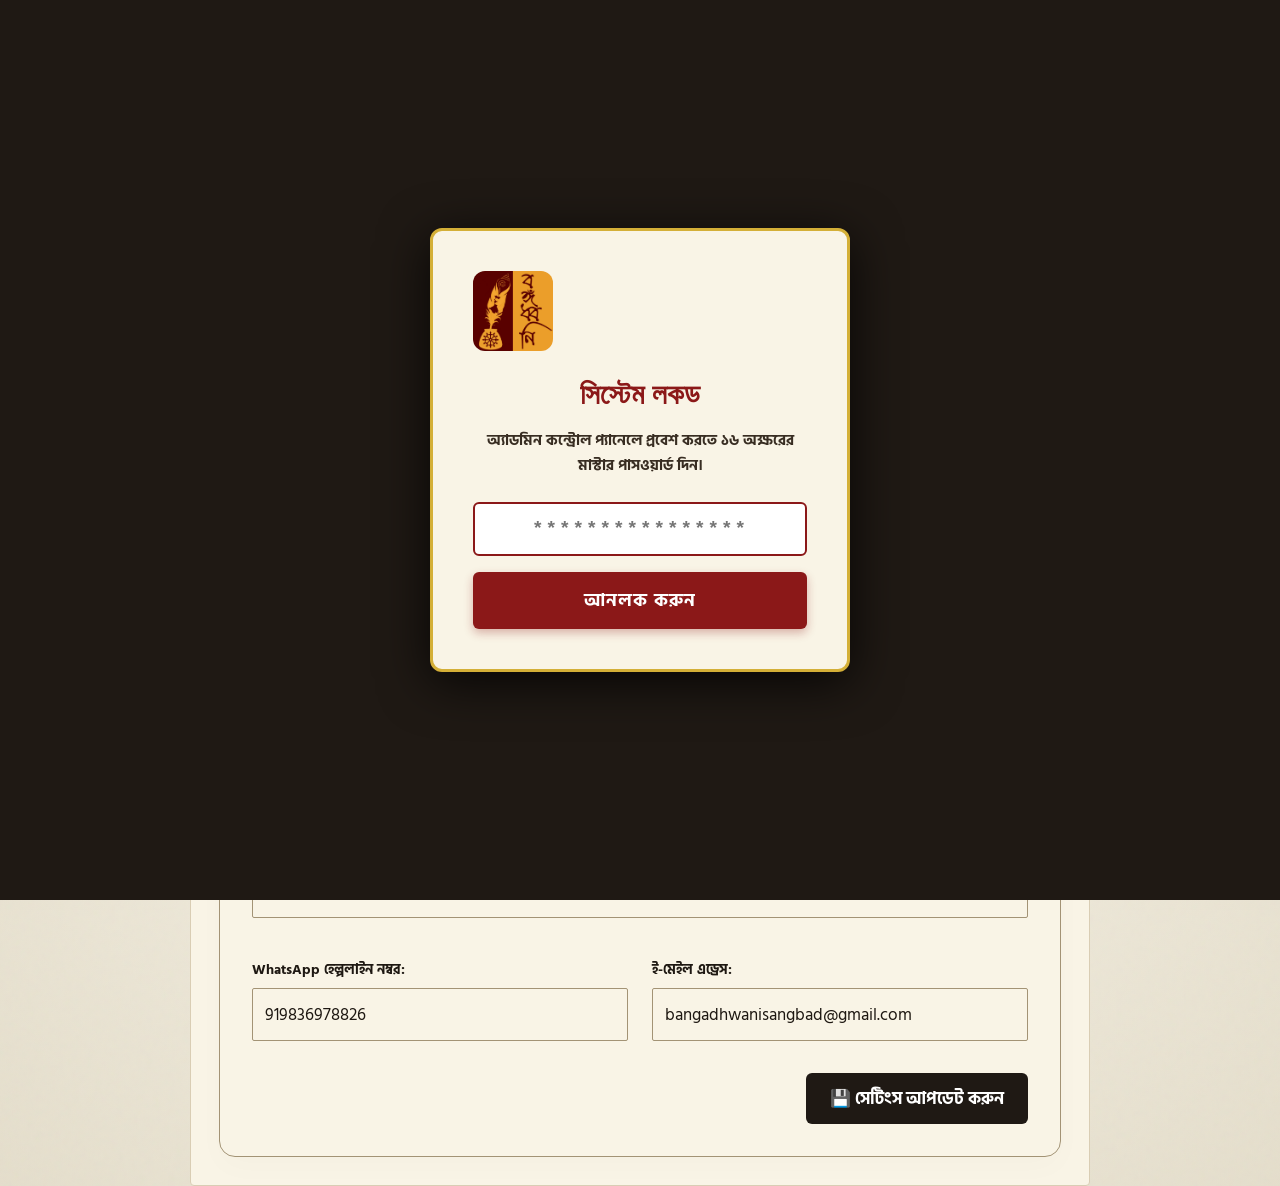
==== commit c0b29dab: "Update 16-page e-paper edition (13-09-26), rich Bengali reporting articles, CMS v18, and local serve" ====
--- a/admin.html
+++ b/admin.html
@@ -11,7 +11,7 @@
   <!-- ADMIN PASSWORD LOCK SCREEN -->
   <div id="adminAuthOverlay" style="position:fixed; top:0; left:0; width:100%; height:100%; background:#1F1914; z-index:999999; display:flex; flex-direction:column; align-items:center; justify-content:center;">
     <div style="background:#F9F4E6; padding:40px; border-radius:12px; box-shadow:0 10px 50px rgba(0,0,0,0.8); border:3px solid #D4AF37; text-align:center; max-width:420px; width:90%;">
-      <img src="logo.png" style="width:80px; margin-bottom:20px; border-radius:12px;" />
+      <img src="logo1.png" style="width:80px; margin-bottom:20px; border-radius:12px;" />
       <h2 style="font-family:serif; color:#8B1818; margin-bottom:10px; font-weight:900; font-size:1.8rem;">সিস্টেম লকড</h2>
       <p style="color:#382D22; font-size:0.95rem; margin-bottom:24px; font-weight:bold;">অ্যাডমিন কন্ট্রোল প্যানেলে প্রবেশ করতে ১৬ অক্ষরের মাস্টার পাসওয়ার্ড দিন।</p>
       <input type="password" id="adminPassInput" placeholder="****************" style="width:100%; padding:14px; border:2px solid #8B1818; border-radius:6px; margin-bottom:16px; font-family:monospace; text-align:center; font-size:1.2rem; outline:none; font-weight:bold; letter-spacing:2px; box-sizing:border-box;" onkeypress="if(event.key === 'Enter') checkAdminPassword()" />
@@ -49,7 +49,7 @@
   <header class="brand-header" style="padding: 24px 0 16px;">
     <div class="container brand-header-content" style="flex-direction: row; justify-content: space-between; align-items: center;">
       <div style="display: flex; align-items: center; gap: 14px;">
-        <img src="logo.png" style="width: 58px; height: 58px; object-fit: contain; border-radius: 8px;" />
+        <img src="logo1.png" style="width: 58px; height: 58px; object-fit: contain; border-radius: 8px;" />
         <div class="brand-logo-area" style="align-items: flex-start;">
           <h1 class="brand-title" style="font-size: 2.5rem; color: var(--crimson);">বঙ্গধ্বনি সিএমএস</h1>
           <div class="shimmer-tagline">Real-Time Traffic Analytics & Editorial Control Panel</div>
--- a/styles.css
+++ b/styles.css
@@ -2076,50 +2076,145 @@
    COMPREHENSIVE MOBILE RESPONSIVENESS (SMARTPHONES & TABLETS)
    ================================================================ */
 @media (max-width: 900px) {
+  /* ========================================================
+     ZERO-TOLERANCE MOBILE OVERRIDES
+     ======================================================== */
+  * {
+    box-sizing: border-box !important;
+  }
+  
+  html, body {
+    overflow-x: hidden !important;
+    width: 100vw !important;
+    max-width: 100vw !important;
+    margin: 0 !important;
+    padding: 0 !important;
+    position: relative;
+  }
+  
+  img, video, canvas, iframe, svg {
+    max-width: 100% !important;
+    height: auto !important;
+  }
+  
+  /* Prevent text strings from overflowing the container */
+  p, h1, h2, h3, h4, h5, h6, span {
+    word-wrap: break-word !important;
+    overflow-wrap: break-word !important;
+  }
+
   /* General Containers */
-  .container { padding: 0 16px !important; }
+  .container { max-width: 100vw !important; padding: 0 12px !important; overflow-x: hidden !important; box-sizing: border-box !important; }
   
   /* Brand Header */
-  .brand-header-content { flex-direction: column !important; align-items: center !important; text-align: center; gap: 16px; }
-  .brand-logo-area { align-items: center !important; text-align: center; }
-  .brand-title { font-size: 2.2rem !important; }
+  .brand-header-content { flex-direction: column !important; align-items: center !important; text-align: center; gap: 16px; width: 100%; }
+  .brand-logo-area { align-items: center !important; text-align: center; width: 100%; justify-content: center; }
+  .brand-title { font-size: 2.2rem !important; text-align: center; }
   
   /* Main Nav */
-  .main-nav-list { flex-wrap: wrap; justify-content: center; gap: 12px; padding: 10px 0; }
+  .main-nav-list { flex-wrap: wrap; justify-content: center; gap: 12px; padding: 10px 0; width: 100%; }
   .main-nav-link { font-size: 0.95rem; padding: 6px 12px; }
   
   /* Grids to Single Column */
-  .vintage-masthead-grid { grid-template-columns: 1fr !important; gap: 16px; }
-  .hero-news-card { grid-template-columns: 1fr !important; }
-  .anandabazar-section-grid { grid-template-columns: 1fr !important; }
-  .sub-news-grid { grid-template-columns: 1fr !important; }
-  .news-horizontal-list { grid-template-columns: 1fr !important; }
-  .bottom-widgets-grid { grid-template-columns: 1fr !important; }
-  .footer-grid { grid-template-columns: 1fr !important; gap: 24px; text-align: center; }
+  .vintage-masthead-grid, .hero-news-card, .anandabazar-section-grid, .sub-news-grid, .news-horizontal-list, .bottom-widgets-grid, .footer-grid, .article-modal-split, .sheet-content-grid { 
+    display: flex !important; 
+    flex-direction: column !important; 
+    width: 100% !important; 
+    gap: 16px; 
+  }
+  .footer-grid { text-align: center; gap: 24px; }
   
   /* Top Nav Date & Auth */
-  .top-nav-content { flex-direction: column; text-align: center; gap: 8px; }
+  .top-nav-content { flex-direction: column; text-align: center; gap: 8px; width: 100%; }
   
   /* Section Header */
-  .section-header-nextlevel { flex-direction: column; text-align: center; gap: 12px; }
+  .section-header-nextlevel { flex-direction: column; text-align: center; gap: 12px; width: 100%; }
+  
+  /* Modals Base */
+  .modal-backdrop { padding: 10px !important; box-sizing: border-box !important; }
   
   /* Article Modals */
-  .article-modal-split { grid-template-columns: 1fr !important; }
-  .article-modal { padding: 20px; width: 95%; margin: 10px auto; }
-  .article-modal-image img { height: auto !important; max-height: 250px; }
-  .article-modal-title { font-size: 1.6rem !important; }
+  .article-modal, .legal-modal-container { 
+    width: 100% !important; 
+    max-width: 100% !important; 
+    margin: 0 auto !important; 
+    max-height: 90vh !important;
+    border-radius: 12px !important;
+    padding: 20px !important;
+    overflow-y: auto !important;
+    box-sizing: border-box !important;
+  }
+  .article-modal-image img { height: auto !important; max-height: 220px !important; width: 100% !important; object-fit: cover !important; border-radius: 8px !important; }
+  .article-modal-title { font-size: 1.5rem !important; line-height: 1.3 !important; }
   
-  /* E-Paper Modal */
-  .epaper-modal { padding: 16px; width: 95%; margin: 10px auto; }
-  .epaper-modal-header { flex-direction: column; text-align: center; gap: 16px; }
-  .epaper-controls { flex-wrap: wrap; justify-content: center; gap: 10px; }
-  .sheet-content-grid { grid-template-columns: 1fr !important; }
-  .print-header { flex-direction: column; align-items: center; text-align: center; gap: 16px; }
+  /* E-Paper Modal Deep Fixes */
+  .epaper-modal-container { 
+    width: 100% !important; 
+    max-width: 100% !important; 
+    height: 95vh !important;
+    margin: 0 !important; 
+    border-radius: 12px !important;
+    display: flex !important;
+    flex-direction: column !important;
+  }
+  .epaper-modal-header { 
+    flex-direction: column !important; 
+    text-align: center !important; 
+    gap: 12px !important; 
+    padding: 12px !important; 
+    width: 100% !important; 
+  }
+  .epaper-controls { flex-wrap: wrap !important; justify-content: center !important; gap: 8px !important; width: 100% !important; }
   
-  /* Admin Panel */
-  .admin-wrapper { padding: 16px; gap: 24px; }
-  .upload-zone { padding: 30px 20px !important; }
-  .admin-wrapper > div form > div { grid-template-columns: 1fr !important; }
+  .epaper-modal-body { 
+    display: flex !important; 
+    flex-direction: column-reverse !important; /* Sidebar at bottom on mobile */
+    width: 100% !important; 
+    flex-grow: 1 !important;
+    overflow: hidden !important; 
+  }
+  
+  .epaper-thumbs-sidebar {
+    width: 100% !important;
+    height: 120px !important;
+    display: flex !important;
+    flex-direction: row !important;
+    overflow-x: auto !important;
+    overflow-y: hidden !important;
+    border-right: none !important;
+    border-top: 1px solid rgba(255, 215, 0, 0.2) !important;
+    padding: 10px !important;
+  }
+  
+  .epaper-thumbs-sidebar img {
+    height: 100% !important;
+    width: auto !important;
+    max-width: unset !important;
+    margin-right: 10px !important;
+    margin-bottom: 0 !important;
+  }
+  
+  .epaper-stage-view {
+    width: 100% !important;
+    flex-grow: 1 !important;
+    overflow: auto !important;
+    padding: 10px !important;
+  }
+  
+  .paper-sheet { 
+    width: 100% !important; 
+    min-width: 300px !important;
+    min-height: auto !important; 
+    padding: 15px !important; 
+    box-sizing: border-box !important; 
+  }
+  .print-header { flex-direction: column !important; align-items: center !important; text-align: center !important; gap: 16px !important; width: 100% !important; }
+  
+  /* Admin Panel & Login */
+  .admin-wrapper { padding: 12px !important; gap: 20px !important; width: 100% !important; box-sizing: border-box !important; }
+  .upload-zone { padding: 20px 15px !important; width: 100% !important; box-sizing: border-box !important; }
+  .admin-wrapper > div form > div { display: flex !important; flex-direction: column !important; width: 100% !important; }
+  #adminAuthOverlay > div { padding: 24px !important; width: 92% !important; box-sizing: border-box !important; }
 }
 
 @media (max-width: 480px) {
@@ -2244,31 +2339,225 @@
 
 @media (max-width: 900px) {
   .new-banner-grid {
+    flex-direction: row;
+    flex-wrap: nowrap;
+    justify-content: center;
+    align-items: center;
+    gap: 8px;
+  }
+  .banner-center-title {
+    order: 2;
+    width: auto;
+    margin-bottom: 0;
+  }
+  .banner-logo-left {
+    order: 1;
+    flex: 0 0 auto;
+    display: flex;
+    justify-content: flex-end;
+    padding-right: 0;
+  }
+  .banner-logo-right {
+    order: 3;
+    flex: 0 0 auto;
+    display: flex;
+    justify-content: flex-start;
+    padding-left: 0;
+  }
+  .banner-logo-left img, .right-logo-img {
+    height: 60px;
+    width: 60px;
+    object-fit: contain;
+  }
+  .banner-h1 {
+    font-size: 2.2rem;
+  }
+  
+  /* Fix Top Utility Bar & Nav overflows */
+  .top-bar-content {
+    height: auto !important;
+    flex-direction: column;
+    padding: 10px 0;
+    gap: 10px;
+  }
+  .date-weather-info {
     flex-wrap: wrap;
     justify-content: center;
-    gap: 20px;
-  }
-  .banner-logo-left, .banner-logo-right {
-    flex: unset;
-    width: 100%;
+    gap: 10px;
+  }
+  .nav-container {
+    height: auto !important;
+    flex-wrap: wrap;
+    padding: 10px 0;
     justify-content: center;
   }
-  .banner-center-title {
-    order: -1;
-    margin-bottom: 15px;
-  }
-  .banner-h1 {
-    font-size: 4rem;
-  }
-}
+}
+
 @media (max-width: 600px) {
   .banner-h1 {
-    font-size: 3rem;
+    font-size: 2.6rem;
+  }
+  .banner-subtitle-wrap {
+    flex-direction: column;
+    align-items: center;
+    gap: 6px;
   }
   .banner-subtitle {
-    font-size: 1.1rem;
+    font-size: 0.95rem;
+    text-align: center;
   }
   .banner-price {
-    font-size: 0.75rem;
-  }
-}
+    font-size: 0.8rem;
+    text-align: center;
+  }
+  .banner-logo-left img, .right-logo-img {
+    height: 75px;
+    width: 75px;
+  }
+}
+
+
+/* ── COMPREHENSIVE MOBILE OPTIMIZATIONS (ADDED V15) ──────────────────────── */
+@media (max-width: 768px) {
+  /* Header & Logo */
+  .brand-title.vintage-title {
+    font-size: 2.2rem !important;
+    line-height: 1.1 !important;
+    white-space: normal !important;
+    word-break: break-word;
+  }
+  .real-logo-img.vintage-logo-img {
+    width: 60px !important;
+    height: 60px !important;
+  }
+  .vintage-masthead-grid {
+    grid-template-columns: 1fr !important;
+    gap: 10px !important;
+  }
+  .earpiece-box {
+    display: none !important; /* Hide earpieces on mobile for clean look */
+  }
+
+  /* Typography Scaling */
+  html {
+    font-size: 14px !important;
+  }
+  .hero-title {
+    font-size: 1.6rem !important;
+  }
+  .section-title {
+    font-size: 1.3rem !important;
+  }
+
+  /* Layout Grids */
+  .hero-news-card,
+  .anandabazar-section-grid,
+  .bottom-widgets-grid,
+  .footer-grid,
+  .sheet-content-grid,
+  .article-modal-split {
+    grid-template-columns: 1fr !important;
+    gap: 15px !important;
+  }
+  
+  .anandabazar-lead-thumb {
+    height: 200px !important;
+  }
+
+  /* Nav Bar & Category Switcher */
+  .nav-links {
+    padding: 0 10px !important;
+    gap: 10px !important;
+    overflow-x: auto !important;
+    -webkit-overflow-scrolling: touch;
+  }
+  .nav-link {
+    font-size: 0.9rem !important;
+    padding: 10px 5px !important;
+  }
+  .nav-right-tools {
+    display: none !important; /* Hide right tools like search icon if it crowds */
+  }
+
+  /* E-Paper Modal Optimizations */
+  .epaper-modal {
+    padding: 0 !important;
+    margin: 0 !important;
+    width: 100% !important;
+    max-width: 100% !important;
+    height: 100% !important;
+    max-height: 100vh !important;
+    border-radius: 0 !important;
+  }
+  .epaper-modal-header {
+    padding: 10px !important;
+    flex-direction: column !important;
+    align-items: center !important;
+    gap: 10px !important;
+  }
+  .epaper-modal-header > div:last-child {
+    flex-wrap: wrap !important;
+    justify-content: center !important;
+    gap: 8px !important;
+  }
+  .epaper-modal-header select {
+    max-width: 150px;
+    font-size: 0.85rem !important;
+    padding: 5px 10px !important;
+  }
+  .epaper-modal-title {
+    font-size: 1.2rem !important;
+  }
+  .epaper-body {
+    flex-direction: column !important; /* Stack thumbs and viewer */
+    height: calc(100vh - 120px) !important;
+  }
+  .epaper-thumbs-sidebar {
+    width: 100% !important;
+    height: 90px !important;
+    flex-direction: row !important;
+    overflow-x: auto !important;
+    overflow-y: hidden !important;
+    border-right: none !important;
+    border-bottom: 2px solid var(--border) !important;
+    padding: 5px !important;
+  }
+  .thumb-item {
+    width: 60px !important;
+    height: auto !important;
+    flex-shrink: 0;
+  }
+  .thumb-item img {
+    width: 100% !important;
+    height: auto !important;
+  }
+  .epaper-viewer-area {
+    padding: 5px !important;
+    overflow: auto !important;
+    height: calc(100% - 90px) !important;
+  }
+  .paper-sheet {
+    width: 100% !important;
+    height: auto !important;
+    padding: 0 !important;
+    border: none !important;
+    box-shadow: none !important;
+    display: block !important;
+  }
+  .paper-sheet img {
+    width: 100% !important;
+    height: auto !important;
+    max-width: 100% !important;
+    object-fit: contain !important;
+    display: block !important;
+  }
+  
+  /* Buttons & Utilities */
+  .zoom-controls {
+    display: none !important; /* Mobile zooming should be pinch-to-zoom natively */
+  }
+  .btn-icon {
+    padding: 6px !important;
+    font-size: 0.8rem !important;
+  }
+}
